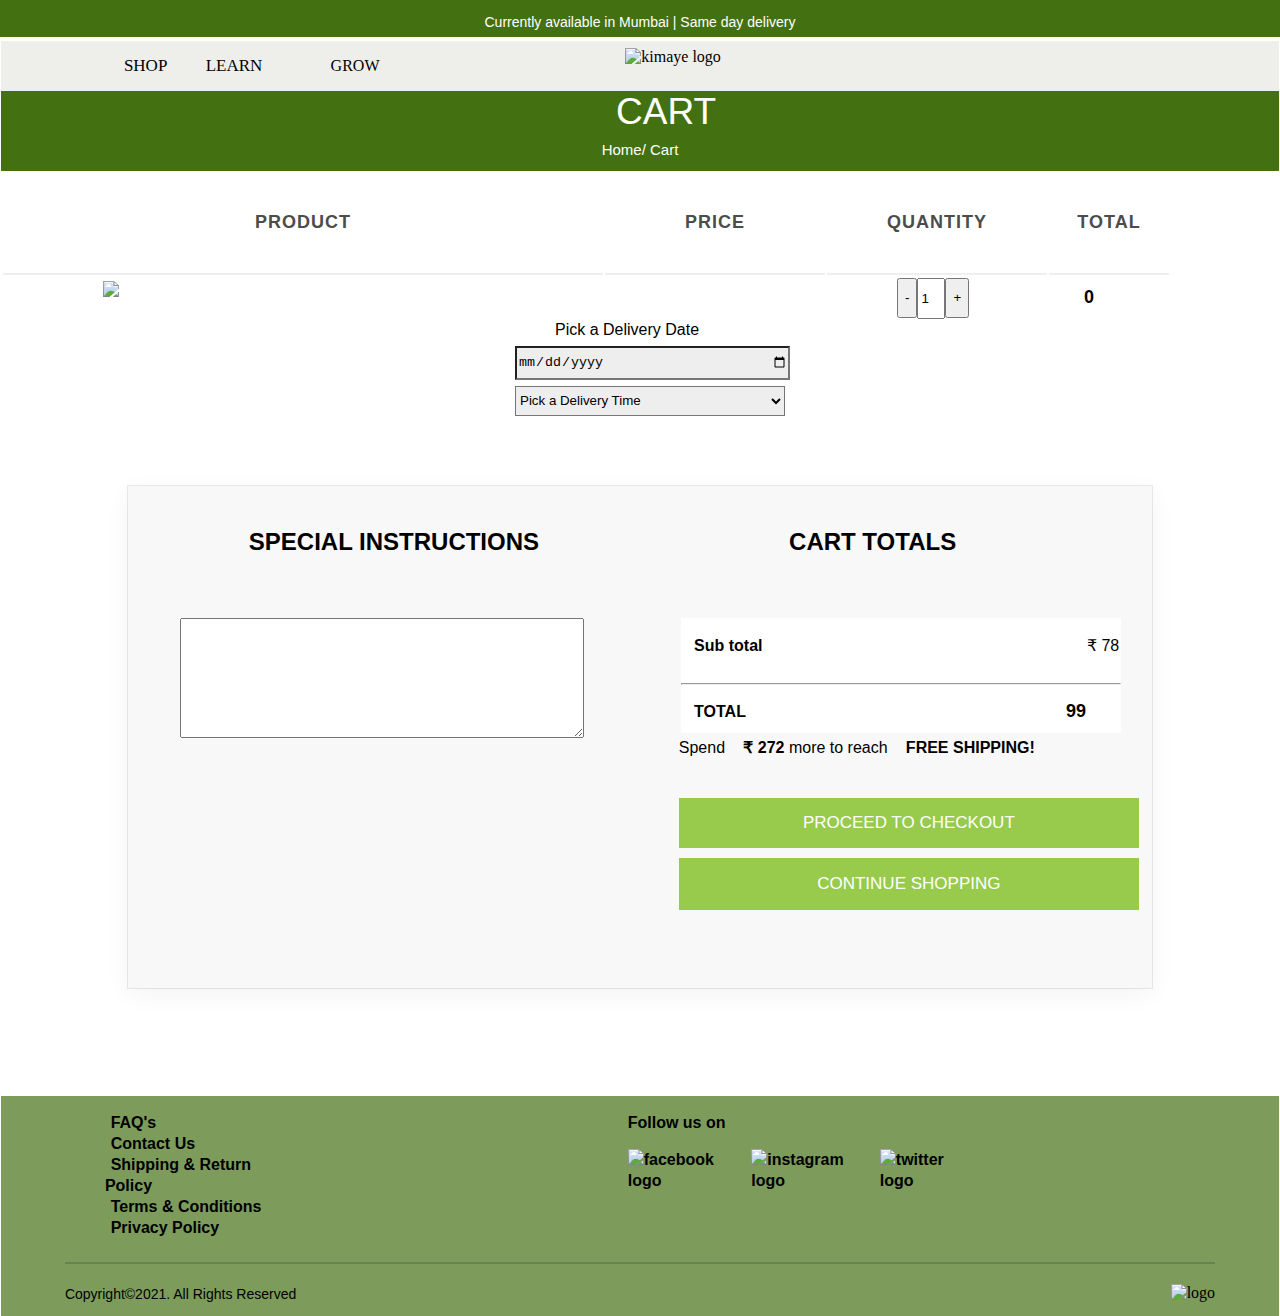
==== cart.html @ 59a65a24 "Add files via upload" ====
<!DOCTYPE html>
<html lang="en">
<head>
   <meta charset="UTF-8">
   <meta http-equiv="X-UA-Compatible" content="IE=edge">
   <meta name="viewport" content="width=device-width, initial-scale=1.0">
   <link rel="stylesheet" href="https://pro.fontawesome.com/releases/v5.10.0/css/all.css" integrity="sha384-AYmEC3Yw5cVb3ZcuHtOA93w35dYTsvhLPVnYs9eStHfGJvOvKxVfELGroGkvsg+p" crossorigin="anonymous"/>
   <link rel="preconnect" href="https://fonts.googleapis.com">
   <link rel="preconnect" href="https://fonts.gstatic.com" crossorigin>
   <link href="https://fonts.googleapis.com/css2?family=Caveat+Brush&display=swap" rel="stylesheet">
    <link rel="icon" href="icon-kimaye.png" type="image/icon type">
    <title>Kimaye</title>
    <link rel="stylesheet"  href="cart.css">
   
</head>
<body>
   <div class="top">
      <p class="toptext">Currently available in Mumbai | Same day delivery</p>
  <div>

   <!-- navigation bar -->

   <div class="navbar">
      <div>
          <div class="dropdown">SHOP<i class="fal fa-angle-down"></i>
              <div class="dropdown-content">
                  <a href="ProductPage.html">ALL FRUITS</a>
                  <a href="#">FRESH CUTS</a>
                  <a href="#">FRUITS COMBOS</a>
                  <a href="#">GIFTS BY KIMAYE</a>
                  <a href="#">COMMUNITY BUYING</a>
                  <a href="#">FRUITS X SUBSCRIPTION</a>
                  <a href="#">REFUND AND REPLACEMENT</a>
              </div>
          </div>
          <div class="dropdown">LEARN<i class="fal fa-angle-down"></i>
              <div class="dropdown-content">
                  <a href="#">OUR STORY</a>
                  <a href="#">WHY KIMAYE</a>
                  <a href="#">TRACEABILITY</a>
                  <a href="#">BEYOND FRUITS</a>
              </div>
          </div>
          <div>
              <p id="grow">GROW</p>
          </div>
      </div>
      <img src="https://cdn.shopify.com/s/files/1/0449/5225/6667/files/website-logo_400x.png?v=1596288204" alt="kimaye logo" height="35px" width="135px">
      <div id="accountinfo">
          <i class="fal fa-search searchbar"></i>
          <form id="searchform">
              <i class="fal fa-times hidebar"></i>
              <input class="typeany" type="text" placeholder="Search for products">
              <input type="submit" value="SEARCH">
          </form>
          <i class="fal fa-user gotologin"></i>
      </div>
  </div>
   <div class="container">
      <div class="top3">
         <flag id="carttext" >CART</flag>
         <p id="home"><i class="fas fa-home"></i><a href="index.html">Home</a>/ Cart</p>
      </div>
      <div class="middle">
         <table class="table">
             <tr>
                 <th class="producttable">PRODUCT</th>               
                 <th class="pricetable">PRICE</th>
                 <th class="quantitytable">QUANTITY</th>
                 <th class="totaltable">TOTAL</th>
             </tr>
             <tr>
                 <td class="productname"><img class="imageUrl" width="90px" src="https://cdn.shopify.com/s/files/1/0449/5225/6667/products/grapefruit-funfacts_219x.png?v=1639461506"><a class="productName" href="ProductDetailPage.html"></a><p class="bottomtext"></p></td>
                 <td class="priceamount4"></td>
                 <td class="quantities"><div class="boxbutton">
                     <button id="another" value="1" class="buttonleft">-</button>
                     <input type="text" value="1" id="display"  class="displaybox">
                     
                     <button id="buttonplus" class="buttonleft">+</button>
                 </div></td>
                 <td id="totalmoney" class="totalmoney">0</td>
             </tr>
             
         </table>

         <div class="pickbox"></div>
         <div class="datebox" >Pick a Delivery Date</div>
         <div class="datebox2">
            <div>
               <input class="calender" type="date">
            </div>
            <div class="listdiv2">
               <select class="calender" name="times">
                <option value="NULL">Pick a Delivery Time</option>
                <option value="7">7AM-10AM</option>
                <option value="10">10AM-12PM</option>
                <option value="12">12PM-3PM</option>
                <option value="3">3PM-6PM</option>
               
              </select>
            </div>
         </div>
         <div class="midbox2">
            <div class="instructbox">
               <flag class="instructions">SPECIAL INSTRUCTIONS</flag><flag class="carttotal">CART TOTALS</flag>
               
            </div>
            <div class="textareabox">
               <textarea class="textarea" cols="5" rows="13"></textarea>
               <div class="totalbox">
                   <br>
                  <strong >Sub total</strong>
                  <flag id="subtotal" class="money"> ₹ 78</flag>
                  <div class="hr"><hr></div>
                  <p class="totalof"><strong>TOTAL</strong><flag id="totalamount" class="totalamount">99</flag>     </p>
                  
               </div>
            </div>
            <div class="continueshop">
               <flag id="spend">Spend <strong  id="freedelivery">₹ 272</strong><flag id="moreto"> more to reach </flag><strong>FREE SHIPPING!</strong> 
               </flag>
               <div><button  onclick="checkout()" class="buttoncheckout">PROCEED TO CHECKOUT</button></div>
               <div><button class="buttoncheckout2"><a href="ProductPage.html">CONTINUE SHOPPING</a></button></div>
            </div>
          
           
           
         </div>
      </div>
     </div>

     <!-- footer -->

     <div class="footer">
      <div>
          <div>
              <div>
                  <ul>
                      <li type="none">
                          <strong>FAQ's</strong>
                      </li>
                      <li type="none">
                          <strong>Contact Us</strong>
                      </li>
                      <li type="none">
                          <strong>Shipping & Return Policy</strong>
                      </li>
                      <li type="none">
                          <strong>Terms & Conditions</strong>
                      </li>
                      <li type="none">
                          <strong>Privacy Policy</strong>
                      </li>
                  </ul>
              </div>
              <div>
                  <ul>
                      <li type="none">Follow us on</li>
                  </ul>
                  <ul id="logo">
                      <li type="none">
                          <img src="https://cdn.shopify.com/s/files/1/0449/5225/6667/files/fb-icon.png?v=1599571756" alt="facebook logo">
                      </li>
                      <li type="none">
                          <img src="https://cdn.shopify.com/s/files/1/0449/5225/6667/files/insta-icon.png?v=1599571756" alt="instagram logo">
                      </li>
                      <li type="none">
                          <img src="https://cdn.shopify.com/s/files/1/0449/5225/6667/files/twitter-icon.png?v=1599571756" alt="twitter logo">
                      </li>
                  </ul>
              </div>
          </div>
          <hr color="#69824e">
          <div>
              <p id="copyright">Copyright©2021. All Rights Reserved</p>
              <img src="https://cdn.shopify.com/s/files/1/0449/5225/6667/files/ting.png?v=1599565040" alt="logo" height="20px">
          </div>
      </div>
  </div>
     
</body>
</html>
<script src="cart.js"></script>
---- cart.css ----
body {
    background-image: url(texture/fed7656f533941ed8de02ae398fc4f22-0001.jpg);
    background-repeat: no-repeat;
    background-size: cover;
    margin: 0%;
}

.container{
    display: grid;
    grid-template-rows:80px 900px;
    grid-template-columns: repeat(12,1fr);

    grid-template-areas:
    "t3 t3 t3 t3 t3 t3 t3 t3 t3 t3 t3 t3"
    "m m m m m m m m m m m m"
    ;
}

/* Navigation bar styling. */

.navbar {
    display: flex;
    justify-content: space-around;
    align-items: center;
    position: sticky;
    top: 0;
    background-color: #eeeeea;
    z-index: 1;
  }
  
  .navbar > div:nth-child(1) {
    height: 100%;
    width: 20%;
    display: flex;
    justify-content: space-between;
    align-items: center;
  }
  
  .dropdown {
    font-family: "PT Sans", serif;
    font-size: 17px;
    height: 70px;
    height: 100%;
    margin-top: 0%;
    position: relative;
    display: inline-block;
    cursor: pointer;
  }
  
  .dropdown i {
    right: -8px;
    font-size: 18px;
    color: #bbb;
  }
  
  .dropdown-content {
    display: none;
    position: absolute;
    background-color: white;
    top: 22px;
    min-width: 200px;
    box-shadow: 0px 8px 16px 0px rgba(0, 0, 0, 0.2);
    z-index: 1;
  }
  
  .dropdown-content a {
    color: black;
    padding: 12px 16px;
    text-decoration: none;
    display: block;
    font-size: 14px;
    color: #6d6d6d;
    font-family: "PT Sans", Arial, Helvetica, sans-serif;
  }
  
  #grow,.navbar > div:nth-child(1) + img {
    cursor: pointer;
  }
  
  .dropdown-content a:hover {
    color: #98cb4c;
    padding-left: 10%;
  }
  
  .dropdown:hover .dropdown-content {
    display: block;
  }
  
  #accountinfo {
    width: 150px;
    display: flex;
    justify-content: space-evenly;
  }
  
  i {
    font-size: 20px;
    cursor: pointer;
    position: relative;
  }
  
  #searchform {
    display: none;
    position: absolute;
    top: 50px; 
    right: 230px;
    background-color: #f7f7f7;
    z-index: 1;
    padding: 20px;
    width: 275px;
    box-shadow: 0 0 2px rgb(0 0 0 / 10%);
  }
  
  input[type="text"]{
    height: 35px;
  }
  
  input[type="submit"]{
    height: 35px;
    background-color: #98cb4c;
    color: white;
    border: 1px solid transparent;
    cursor: pointer;
  }
  
  .hidebar {
    display: flex;
    justify-content: flex-end;
    line-height: 0%;
    margin-bottom: 5%;
  }

.top3{
    grid-area: t3;
    background-color:#437111 ;
}
.top{
    height: 35px;
    background-color:#437111 ;
    margin-top: 0%;
    border: 1px solid transparent;
}
.middle{
    grid-area: m;
}

.container>div{
    border:1px ;
    border-left: 0px;
    border-right: 0px;
}
.container>div:nth-child(1){
    border-left: 1px;
}
.container>div:nth-child(11){
    border-right: 1px;
}

.toptext{
    color:white;
    text-align: center;
    font: inherit;
    padding-bottom: 10px;
    font-weight: 100;
    font-size: 14px;
    margin-top: 1%;
    height: 3px;
    font-family: PT Sans, Arial, Helvetica, sans-serif;
}
.kamayiimage{
    padding-left: 560px;
    padding-bottom: 20px;
    width: 110px;
    height: 5px;
    height: auto;
}
#carttitle{
    color: white;
    text-align: center;
    font-size:37px;
    padding-top: 2px;
    font-family: PT Sans, Arial, Helvetica, sans-serif;
   
    
}
.homebox{
    border:1px ;
    height:33px;
    width:135px;
    margin: auto;
}
#home{
   padding-left: -50px;
    color: white ;
    text-align: center;
    font-size: 15px;
    line-height: 0%;
    font-family: "PT Sans", Arial, Helvetica, sans-serif;
}

#home a {
    text-decoration: none;
    color: white;
}
#home i {
    line-height: 0%;
}
#home:hover{
    text-decoration: underline;
    cursor: pointer;
}
.heading{
    border:1px solid black;
    height:80px;
    width: 100%;
    margin-top: 50px;
}
.product{
    font-size: larger;
    font-weight:549;
    font-family:Arial, Helvetica, sans-serif;
    padding-left: 200px;
}
#carttext{
    font-size: 37px;
    color: white;
    font-family:Arial, Helvetica, sans-serif;
    padding-left: 615px;
}
.price{
    font-size: larger;
    font: weight 549px;;
    font-family:Arial, Helvetica, sans-serif;
    padding-left: 400px;
    padding-bottom: 100px;
}
.quantity{
    font-size: larger;
    font-weight:549;
    font-family:Arial, Helvetica, sans-serif;
    padding-left: 100px;
    padding-bottom: 100px;
}
.midbox2{
    border: 1px solid transparent;
    width:80%;
    height:500px;
    margin-top: 0px;
    margin-left: auto;
    margin-right: auto;
    background-color: #f8f8f8;
    box-shadow: rgba(0, 0, 0, 0.05) 0px 6px 24px 0px, rgba(0, 0, 0, 0.08) 0px 0px 0px 1px;
}
.instructbox{
    border:1px;
    height:90px;
    width:100%;
    margin-top: 4%;
}
.instructions{
    font-size: 24px;
    font-weight: 600;
    font-family:"PT Sans", "MS Sans Serif", Geneva, sans-serif;
    padding-left: 120px;
    padding-bottom: 20px;
}
.carttotal{
    font-size: 24px;
    font-family:"PT Sans", "MS Sans Serif", Geneva, sans-serif;
    padding-left:250px;
    padding-bottom: 20px;
    font-weight: 600;
}
.totalbox{
    border: 1px ;
    width: 440px;
    height: 115px;
    margin-left: 97px;
    background-color: white;
    font-family: "PT Sans", "MS Sans Serif", Geneva, sans-serif;

}

strong {
    margin-left: 3%;
    margin-top: 0%;
}
.subtotal{
    font-weight: 549;
}
.money{
    padding-left: 320px;
    font-size: 16px;
    font-family: Arial, Helvetica, sans-serif;
}
    
.hr{
    padding-top: 20px;
}
.totalof{
    font-weight: 550;
}
.textarea{
    padding-left: 0px;
    width: 400px;
    margin-left: 5%;
}
.textareabox{
    border:1px ;
    width: 100%;
    height: 120px;
    display: flex;
}
.continueshop{
    border:1px ;
    height: 185px;
    width: 45%;
    margin-left: 550px;
    background-color: #f8f8f8;
    display: grid;
    grid-template-columns: 100%;
    grid-template-rows: 50px 50px;
    grid-gap: 10px;
    font-family: "PT Sans", Arial, Helvetica, sans-serif;
}
.continueshop>div{
    border:1px;
}
.buttoncheckout{
    background-color: 
    #98cb4c; 
    height: 100%;
    width: 100%;
    color: white;
    font-size:17px;
    border: transparent;
    cursor: pointer;
}
.buttoncheckout2{
    background-color: 
    #98cb4c; 
    height: 80%;
    width: 100%;
    color: white;
    font-size:17px;
    cursor: pointer;
    border: transparent;
}

.buttoncheckout2 a {
    text-decoration: none;
    color: white;
}

.buttoncheckout:hover{
    background-color:    #abcf74;
  
    
}
.productdetails{
    height: 100px;
    width: 100%;
    border: 1px ;
}
.datebox{
    border: 1px ;
    height: 25px;
    width: 300px;
    margin-left: auto;
    margin-right: auto;
    padding-left: 130px;
   font-family: "PT Sans", Arial, Helvetica, sans-serif;
}

.dropdown2{
    font-family:"PT Sans", serif;
    font-size: 17px;
    height: 100%;
   
    position: relative;
    display: inline-block;
    cursor: pointer;
    padding-left: 30px;
   
}

#grow{
    cursor: pointer;
    padding-top: -10px;
    padding-left: 30px;
}
#grow:hover{
    color:#98cb4c;
}
.logokimaye{
    padding-left: 245px;
    padding-top: 10px;
}
.iconskimaye{
    padding-left: 450px;
   
}
.iconuser{
    padding-left: 15px;
    padding-top: 15px;
    cursor: pointer;
}
.iconsearch{
    cursor: pointer;
}
#productprice{
    padding-left: 645px;
    font-size: 18x;
    font-weight: 300;
}

.datebox2{
    border:1px;
    height: 140px;
    width: 350px;
    margin-left: auto;
    margin-right: auto;
    display: grid;
    grid-template-columns: 100%;
    grid-template-rows:30px 30px;
    grid-gap: 10px;
}
.datebox2>div{
    border:1px ;
}
.picktxt{
    padding-top:100px
}
.calender{
    width: 270px;
    height: 30px;
    background-color: 
    #eeeeee;
    margin-left: 50px;
}
.dropbtn {
    background-color: white;
    color: black;
    padding: 16px;
    font-size: 16px;
    border: none;
    cursor: pointer;
    width:100%;
    height:100%;
    margin-right:100px;
    
    border:1px solid black;
  }

  
  .show {display: block;}
  .table tr th{
    padding: 15px 10px;
    font-family: Arial, Helvetica, sans-serif;
    text-align: center;
    letter-spacing: 1px;
    font-size: 18px;
    font-weight: 700;
    text-transform: uppercase;
    line-height: 1.4;
    color: #4c4c4c;
    vertical-align: middle;
    border: none;
    border-bottom: 2px solid #efefef;
  }
.producttable{
    width:580px;
 
}
.pricetable{
    width: 200px;
   
}
.quantitytable{
    width: 200px;
}
.totaltable{
    width: 100px;
}
th{
    height: 70px;
}
.productname{
    padding-left: 100px;
}
.priceamount{
    padding-left: 85px;
}
.quantities{
    padding-left: 70px;
}
.totalmoney{
    padding-left: 35px;
    font-size: 18px;
    font-family: Arial, Helvetica, sans-serif;
    font-weight: 700;
}
.boxbutton{
    border:1px ;
    width:70px;
    height:40px;
    background-color: white;
    display: flex;
}
.displaybox{
     width:20px;
}
.totalamount{
    padding-left: 320px;
    font-size: 18px;
    font-family: Arial, Helvetica, sans-serif;
  
}

.productName{
    color: #424242;
    padding-left: 20px;
   
    padding-bottom: 80px;
    
}
.bottomtext{
    padding-left: 98px;
    color: #b2b2b2;
    font-size: 14px;
    
}

/* styling for footer*/

.footer {
    grid-area: k;
    background-color: #7d9c5b;
  }
  
  .footer > div {
    height: 80%;
    margin: 2% 5%;
  }
  
  .footer > div > div:nth-child(1) {
    height: 65%;
    width: 80%;
    display: flex;
    justify-content: space-between;
  }
  
  ul {
    font-size: 16px;
    font-weight: 700;
    font-family: "PT Sans", sans-serif;
    line-height: 21px;
  }
  
  ul > li {
    cursor: pointer;
  }
  
  li:hover {
    color: #cd171f;
  }
  
  #logo {
    display: flex;
  }
  
  #logo > li {
    padding-right: 6%;
  }
  
  .footer > div > div:nth-child(3) {
    height: 25%;
    display: flex;
    align-items: center;
    justify-content: space-between;
  }
  
  #copyright {
    font-family: "PT Sans", Arial, Helvetica, sans-serif;
    font-size: 14px;
  }
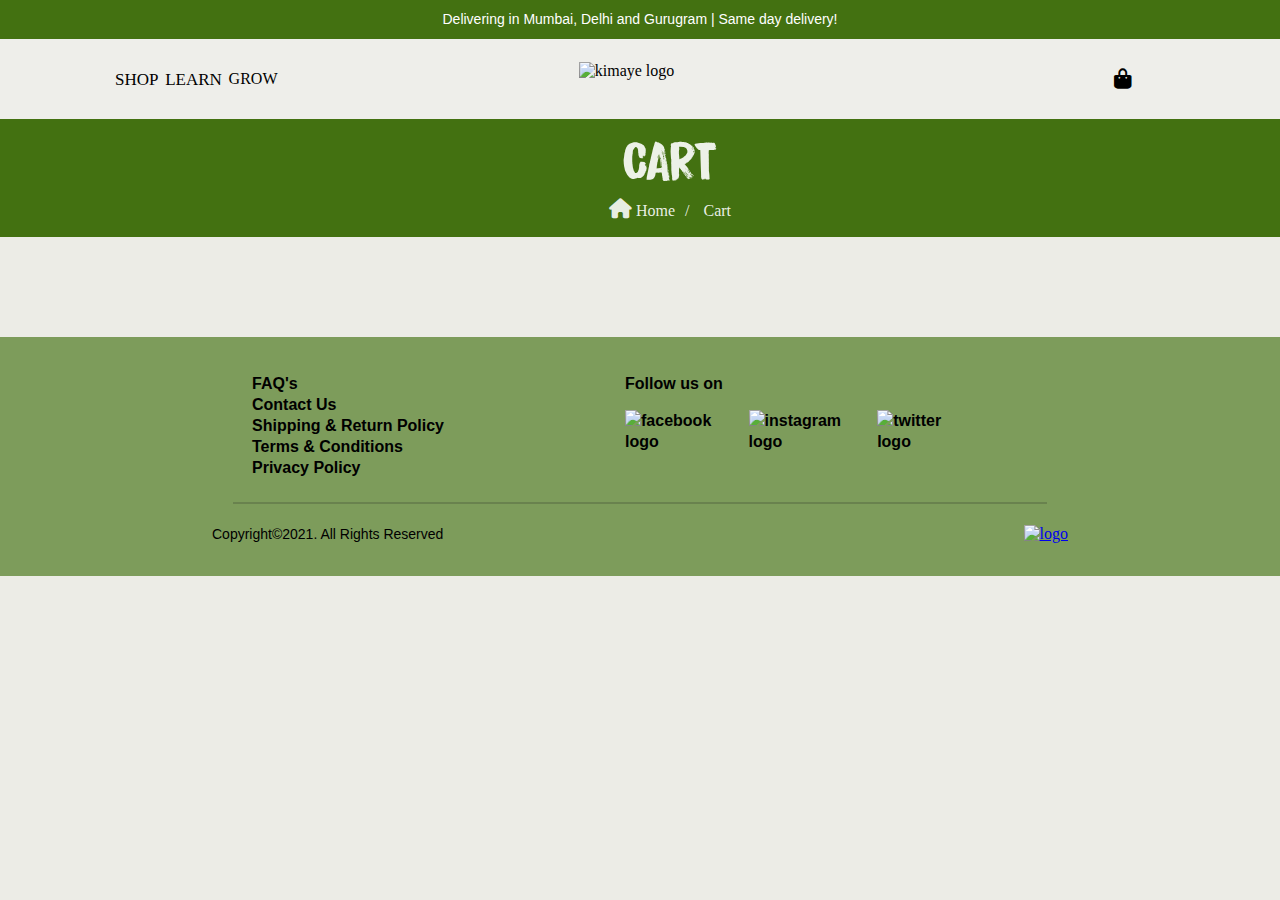
==== commit ec9ec1e0: "Add files via upload" ====
--- a/cart.html
+++ b/cart.html
@@ -1,183 +1,147 @@
 <!DOCTYPE html>
 <html lang="en">
+
 <head>
-   <meta charset="UTF-8">
-   <meta http-equiv="X-UA-Compatible" content="IE=edge">
-   <meta name="viewport" content="width=device-width, initial-scale=1.0">
-   <link rel="stylesheet" href="https://pro.fontawesome.com/releases/v5.10.0/css/all.css" integrity="sha384-AYmEC3Yw5cVb3ZcuHtOA93w35dYTsvhLPVnYs9eStHfGJvOvKxVfELGroGkvsg+p" crossorigin="anonymous"/>
-   <link rel="preconnect" href="https://fonts.googleapis.com">
-   <link rel="preconnect" href="https://fonts.gstatic.com" crossorigin>
-   <link href="https://fonts.googleapis.com/css2?family=Caveat+Brush&display=swap" rel="stylesheet">
-    <link rel="icon" href="icon-kimaye.png" type="image/icon type">
-    <title>Kimaye</title>
-    <link rel="stylesheet"  href="cart.css">
-   
+    <meta charset="UTF-8">
+    <meta http-equiv="X-UA-Compatible" content="IE=edge">
+    <meta name="viewport" content="width=device-width, initial-scale=1.0">
+    <script src="https://kit.fontawesome.com/a2fdf4aa7e.js" crossorigin="anonymous"></script>
+    <link rel="stylesheet" href="https://pro.fontawesome.com/releases/v5.10.0/css/all.css"
+        integrity="sha384-AYmEC3Yw5cVb3ZcuHtOA93w35dYTsvhLPVnYs9eStHfGJvOvKxVfELGroGkvsg+p" crossorigin="anonymous" />
+    <link rel="preconnect" href="https://fonts.googleapis.com">
+    <link rel="stylesheet" href="https://cdnjs.cloudflare.com/ajax/libs/font-awesome/6.1.2/css/all.min.css">
+    <link rel="preconnect" href="https://fonts.gstatic.com" crossorigin>
+    <link href="https://fonts.googleapis.com/css2?family=Caveat+Brush&display=swap" rel="stylesheet">
+    <title>Kimaye Cart</title>
+    <link rel="stylesheet" href="cart.css">
 </head>
+
 <body>
-   <div class="top">
-      <p class="toptext">Currently available in Mumbai | Same day delivery</p>
-  <div>
 
-   <!-- navigation bar -->
+    <!-- Main Container -->
+    <div class="container">
 
-   <div class="navbar">
-      <div>
-          <div class="dropdown">SHOP<i class="fal fa-angle-down"></i>
-              <div class="dropdown-content">
-                  <a href="ProductPage.html">ALL FRUITS</a>
-                  <a href="#">FRESH CUTS</a>
-                  <a href="#">FRUITS COMBOS</a>
-                  <a href="#">GIFTS BY KIMAYE</a>
-                  <a href="#">COMMUNITY BUYING</a>
-                  <a href="#">FRUITS X SUBSCRIPTION</a>
-                  <a href="#">REFUND AND REPLACEMENT</a>
-              </div>
-          </div>
-          <div class="dropdown">LEARN<i class="fal fa-angle-down"></i>
-              <div class="dropdown-content">
-                  <a href="#">OUR STORY</a>
-                  <a href="#">WHY KIMAYE</a>
-                  <a href="#">TRACEABILITY</a>
-                  <a href="#">BEYOND FRUITS</a>
-              </div>
-          </div>
-          <div>
-              <p id="grow">GROW</p>
-          </div>
-      </div>
-      <img src="https://cdn.shopify.com/s/files/1/0449/5225/6667/files/website-logo_400x.png?v=1596288204" alt="kimaye logo" height="35px" width="135px">
-      <div id="accountinfo">
-          <i class="fal fa-search searchbar"></i>
-          <form id="searchform">
-              <i class="fal fa-times hidebar"></i>
-              <input class="typeany" type="text" placeholder="Search for products">
-              <input type="submit" value="SEARCH">
-          </form>
-          <i class="fal fa-user gotologin"></i>
-      </div>
-  </div>
-   <div class="container">
-      <div class="top3">
-         <flag id="carttext" >CART</flag>
-         <p id="home"><i class="fas fa-home"></i><a href="index.html">Home</a>/ Cart</p>
-      </div>
-      <div class="middle">
-         <table class="table">
-             <tr>
-                 <th class="producttable">PRODUCT</th>               
-                 <th class="pricetable">PRICE</th>
-                 <th class="quantitytable">QUANTITY</th>
-                 <th class="totaltable">TOTAL</th>
-             </tr>
-             <tr>
-                 <td class="productname"><img class="imageUrl" width="90px" src="https://cdn.shopify.com/s/files/1/0449/5225/6667/products/grapefruit-funfacts_219x.png?v=1639461506"><a class="productName" href="ProductDetailPage.html"></a><p class="bottomtext"></p></td>
-                 <td class="priceamount4"></td>
-                 <td class="quantities"><div class="boxbutton">
-                     <button id="another" value="1" class="buttonleft">-</button>
-                     <input type="text" value="1" id="display"  class="displaybox">
-                     
-                     <button id="buttonplus" class="buttonleft">+</button>
-                 </div></td>
-                 <td id="totalmoney" class="totalmoney">0</td>
-             </tr>
-             
-         </table>
+        <!-- First Navbar -->
+        <div id="first-nav">
+            <p>Delivering in Mumbai, Delhi and Gurugram | Same day delivery!</p>
+        </div>
 
-         <div class="pickbox"></div>
-         <div class="datebox" >Pick a Delivery Date</div>
-         <div class="datebox2">
+
+        <!-- navigation bar -->
+
+        <div class="navbar">
+            <div style="display: flex;">
+                <div class="dropdown">SHOP<i class="fal fa-angle-down"></i>
+                    <div class="dropdown-content">
+                        <a href="ProductPage.html">ALL FRUITS</a>
+                        <a href="#">FRESH CUTS</a>
+                        <a href="#">FRUITS COMBOS</a>
+                        <a href="#">GIFTS BY KIMAYE</a>
+                        <a href="#">COMMUNITY BUYING</a>
+                        <a href="#">FRUITS X SUBSCRIPTION</a>
+                        <a href="#">REFUND AND REPLACEMENT</a>
+                    </div>
+                </div>
+                <div class="dropdown">LEARN<i class="fal fa-angle-down"></i>
+                    <div class="dropdown-content">
+                        <a href="#">OUR STORY</a>
+                        <a href="#">WHY KIMAYE</a>
+                        <a href="#">TRACEABILITY</a>
+                        <a href="#">BEYOND FRUITS</a>
+                    </div>
+                </div>
+                <div>
+                    <p id="grow">GROW</p>
+                </div>
+            </div>
+            <img src="https://cdn.shopify.com/s/files/1/0449/5225/6667/files/website-logo_400x.png?v=1596288204"
+                alt="kimaye logo" height="35px" width="135px">
+            <div id="accountinfo">
+                <i class="fal fa-search searchbar"></i>
+                <form id="searchform">
+                    <i class="fal fa-times hidebar"></i>
+                    <input class="typeany" type="text" placeholder="Search for products">
+                    <input type="submit" value="SEARCH">
+                </form>
+                <i class="fal fa-user gotologin"></i>
+                <i class="fa-solid fa-bag-shopping gotocart"></i>
+
+            </div>
+        </div>
+        <div id="third-nav">
+            <h1 id="entry-title">CART</h1>
+            <div class="breadcrumbs">
+                <i class="fas fa-home"></i>
+                <a href="grow.html">Home</a>
+                <span> Cart</span>
+            </div>
+        </div>
+
+
+
+
+        <!-- Mid CART Section -->
+
+
+        <!-- footer -->
+
+        <div class="footer">
             <div>
-               <input class="calender" type="date">
+                <div>
+                    <div>
+                        <ul>
+                            <li type="none">
+                                <strong>FAQ's</strong>
+                            </li>
+                            <li type="none">
+                                <strong>Contact Us</strong>
+                            </li>
+                            <li type="none">
+                                <strong>Shipping & Return Policy</strong>
+                            </li>
+                            <li type="none">
+                                <strong>Terms & Conditions</strong>
+                            </li>
+                            <li type="none">
+                                <strong>Privacy Policy</strong>
+                            </li>
+                        </ul>
+                    </div>
+                    <div>
+                        <ul>
+                            <li type="none">Follow us on</li>
+                        </ul>
+                        <ul id="logo">
+                            <li type="none">
+                                <img src="https://cdn.shopify.com/s/files/1/0449/5225/6667/files/fb-icon.png?v=1599571756"
+                                    alt="facebook logo">
+                            </li>
+                            <li type="none">
+                                <img src="https://cdn.shopify.com/s/files/1/0449/5225/6667/files/insta-icon.png?v=1599571756"
+                                    alt="instagram logo">
+                            </li>
+                            <li type="none">
+                                <img src="https://cdn.shopify.com/s/files/1/0449/5225/6667/files/twitter-icon.png?v=1599571756"
+                                    alt="twitter logo">
+                            </li>
+                        </ul>
+                    </div>
+                </div>
+                <hr color="#69824e">
+                <div id="logo-2">
+
+                    <p id="copyright">Copyright©2021. All Rights Reserved</p>
+                    <a href="https://www.ting.in/">
+                        <img src="https://cdn.shopify.com/s/files/1/0449/5225/6667/files/ting.png?v=1599565040"
+                            alt="logo" height="40%">
+                    </a>
+                </div>
             </div>
-            <div class="listdiv2">
-               <select class="calender" name="times">
-                <option value="NULL">Pick a Delivery Time</option>
-                <option value="7">7AM-10AM</option>
-                <option value="10">10AM-12PM</option>
-                <option value="12">12PM-3PM</option>
-                <option value="3">3PM-6PM</option>
-               
-              </select>
-            </div>
-         </div>
-         <div class="midbox2">
-            <div class="instructbox">
-               <flag class="instructions">SPECIAL INSTRUCTIONS</flag><flag class="carttotal">CART TOTALS</flag>
-               
-            </div>
-            <div class="textareabox">
-               <textarea class="textarea" cols="5" rows="13"></textarea>
-               <div class="totalbox">
-                   <br>
-                  <strong >Sub total</strong>
-                  <flag id="subtotal" class="money"> ₹ 78</flag>
-                  <div class="hr"><hr></div>
-                  <p class="totalof"><strong>TOTAL</strong><flag id="totalamount" class="totalamount">99</flag>     </p>
-                  
-               </div>
-            </div>
-            <div class="continueshop">
-               <flag id="spend">Spend <strong  id="freedelivery">₹ 272</strong><flag id="moreto"> more to reach </flag><strong>FREE SHIPPING!</strong> 
-               </flag>
-               <div><button  onclick="checkout()" class="buttoncheckout">PROCEED TO CHECKOUT</button></div>
-               <div><button class="buttoncheckout2"><a href="ProductPage.html">CONTINUE SHOPPING</a></button></div>
-            </div>
-          
-           
-           
-         </div>
-      </div>
-     </div>
+        </div>
+    </div>
 
-     <!-- footer -->
+</body>
 
-     <div class="footer">
-      <div>
-          <div>
-              <div>
-                  <ul>
-                      <li type="none">
-                          <strong>FAQ's</strong>
-                      </li>
-                      <li type="none">
-                          <strong>Contact Us</strong>
-                      </li>
-                      <li type="none">
-                          <strong>Shipping & Return Policy</strong>
-                      </li>
-                      <li type="none">
-                          <strong>Terms & Conditions</strong>
-                      </li>
-                      <li type="none">
-                          <strong>Privacy Policy</strong>
-                      </li>
-                  </ul>
-              </div>
-              <div>
-                  <ul>
-                      <li type="none">Follow us on</li>
-                  </ul>
-                  <ul id="logo">
-                      <li type="none">
-                          <img src="https://cdn.shopify.com/s/files/1/0449/5225/6667/files/fb-icon.png?v=1599571756" alt="facebook logo">
-                      </li>
-                      <li type="none">
-                          <img src="https://cdn.shopify.com/s/files/1/0449/5225/6667/files/insta-icon.png?v=1599571756" alt="instagram logo">
-                      </li>
-                      <li type="none">
-                          <img src="https://cdn.shopify.com/s/files/1/0449/5225/6667/files/twitter-icon.png?v=1599571756" alt="twitter logo">
-                      </li>
-                  </ul>
-              </div>
-          </div>
-          <hr color="#69824e">
-          <div>
-              <p id="copyright">Copyright©2021. All Rights Reserved</p>
-              <img src="https://cdn.shopify.com/s/files/1/0449/5225/6667/files/ting.png?v=1599565040" alt="logo" height="20px">
-          </div>
-      </div>
-  </div>
-     
-</body>
 </html>
-<script src="cart.js"></script>
+
+<script src="cart.js"></script>--- a/cart.css
+++ b/cart.css
@@ -1,26 +1,117 @@
-body {
-    background-image: url(texture/fed7656f533941ed8de02ae398fc4f22-0001.jpg);
+
+.container>div:nth-child(1) {
+    font-size: 12px;
+    
+  }
+  
+  
+  
+  
+  
+  
+  
+  
+  @font-face {
+    font-family: "Bitterbrush";
+    src: url(font/Bitterbrush-DEMO.otf);
+    font-style: normal;
+  }
+  
+  ::-webkit-scrollbar {
+    width: 8px;
+  }
+  ::-webkit-scrollbar-thumb {
+    background: #cd171f;
+    border-radius: 10px;
+  }
+  ::-webkit-scrollbar-thumb:hover {
+    background: #437111;
+    border-radius: 11px;
+  }
+  
+  
+  ::-webkit-scrollbar-track {
+    box-shadow: inset 0 0 5px #98cb4c;
+    border-radius: 10px;
+  }
+  
+  ::selection {
+    color: #cd171f;
+    background: #98cb4c;
+  }
+  
+  * {
+    box-sizing: border-box;
+  }
+  
+  body {
+    margin: 0%;
+    padding: 0%;
+  }
+  
+  h1 {
+    font-family: "Bitterbrush";
+    font-weight: 200;
+  }
+  
+  button:hover{
+    cursor: pointer;
+  }
+  
+  /* main cointainer styling. */
+  
+  .container {
+    content: "";
+    display: block;
+    position: absolute;
+    left: 0;
+    width: 100%;
+    background-image: url(https://cdn.shopify.com/s/files/1/0449/5225/6667/files/jazz-bg-texture-min_1.jpg?v=1616673456);
     background-repeat: no-repeat;
-    background-size: cover;
-    margin: 0%;
-}
-
-.container{
-    display: grid;
-    grid-template-rows:80px 900px;
-    grid-template-columns: repeat(12,1fr);
-
-    grid-template-areas:
-    "t3 t3 t3 t3 t3 t3 t3 t3 t3 t3 t3 t3"
-    "m m m m m m m m m m m m"
-    ;
-}
-
-/* Navigation bar styling. */
-
-.navbar {
-    display: flex;
-    justify-content: space-around;
+    background-position: center top;
+    background-color: transparent;
+    background-size: 100% auto;
+    background-repeat: repeat-y;
+    background: #ecece6;
+    top: 0;
+    height: 100%;
+    /* opacity: .25; */
+  }
+  
+  /* first div available in mumbai text styling */
+  
+  .container > div:nth-child(1) {
+    line-height: 60%;
+    color: white;
+    font-family: "PT Sans", Arial, Helvetica, sans-serif;
+    font-size: 14px;
+    text-align: center;
+    grid-area: a;
+    background-color: #437111;
+  }
+  
+  
+  
+  
+  #first-nav {
+    line-height: 10%;
+    color: white;
+    font-family: "PT Sans", Arial, Helvetica, sans-serif;
+    font-size: 14px;
+    text-align: center;
+    grid-area: a;
+    padding: 5px;
+    background-color: #437111;
+  }
+  
+  
+  /* Navigation bar styling */
+  
+  .navbar {
+    grid-area: b;
+    display: flex;
+    padding: 15px;
+    justify-content: space-between;
     align-items: center;
     position: sticky;
     top: 0;
@@ -28,10 +119,11 @@
     z-index: 1;
   }
   
+  
   .navbar > div:nth-child(1) {
-    height: 100%;
-    width: 20%;
-    display: flex;
+    height: auto;
+    width: 13%;
+    margin-left: 100px;
     justify-content: space-between;
     align-items: center;
   }
@@ -39,29 +131,32 @@
   .dropdown {
     font-family: "PT Sans", serif;
     font-size: 17px;
-    height: 70px;
     height: 100%;
-    margin-top: 0%;
     position: relative;
     display: inline-block;
     cursor: pointer;
   }
+  .dropdown:hover{
+      transition: height 0.15s, line-height 0.15s, color 0.3s;
+  }
   
   .dropdown i {
-    right: -8px;
-    font-size: 18px;
-    color: #bbb;
-  }
-  
-  .dropdown-content {
+     right: -4px;
+      top: 0px;
+      font-size: 18px;
+      color: #bbb;
+  }
+  
+  .dropdown-content{
     display: none;
     position: absolute;
     background-color: white;
-    top: 22px;
+    top: 45px;
     min-width: 200px;
     box-shadow: 0px 8px 16px 0px rgba(0, 0, 0, 0.2);
     z-index: 1;
   }
+  
   
   .dropdown-content a {
     color: black;
@@ -75,20 +170,24 @@
   
   #grow,.navbar > div:nth-child(1) + img {
     cursor: pointer;
+    
   }
   
   .dropdown-content a:hover {
     color: #98cb4c;
-    padding-left: 10%;
+    transition: .2s ease-out;
+    margin-left: 5px;
   }
   
   .dropdown:hover .dropdown-content {
     display: block;
+    margin-top: -40%;
   }
   
   #accountinfo {
     width: 150px;
     display: flex;
+    margin-right: 100px;
     justify-content: space-evenly;
   }
   
@@ -97,16 +196,17 @@
     cursor: pointer;
     position: relative;
   }
+  
   
   #searchform {
     display: none;
     position: absolute;
-    top: 50px; 
+    top: 70px; 
     right: 230px;
     background-color: #f7f7f7;
     z-index: 1;
     padding: 20px;
-    width: 275px;
+    width: 295px;
     box-shadow: 0 0 2px rgb(0 0 0 / 10%);
   }
   
@@ -128,423 +228,192 @@
     line-height: 0%;
     margin-bottom: 5%;
   }
+  
+  /* Styling for banner */
+  
+  
+  .banner {
+    grid-area: c;
+    position: relative;
+  }
+  
+  #box {
+    background-image: url(https://cdn.shopify.com/s/files/1/0449/5225/6667/files/grow_by_kimaye.jpg?v=1609401696);
+    background-size: cover;
+    background-repeat: no-repeat;
+    background-position: center right;
+    height: 55vh;
+    position: relative;
+  }
+  /* Third Nav styling */
 
-.top3{
-    grid-area: t3;
-    background-color:#437111 ;
-}
-.top{
-    height: 35px;
-    background-color:#437111 ;
-    margin-top: 0%;
-    border: 1px solid transparent;
-}
-.middle{
-    grid-area: m;
-}
+  #third-nav {
+    background-color: #437111;
+    text-align: center;
+    color: rgba(255, 255, 255, 0.9);
+    padding: 10px;
+  }
+  
+  #entry-title {
+    float: none;
+    margin-top: 0;
+    margin-left: 60px;
+    margin-bottom: 0;
+    line-height: 1.2;
+    font-size: 55px;
+  }
+  
+  .breadcrumbs{
+    margin-left: 60px;
+  }
+  .breadcrumbs>a:before {
 
-.container>div{
-    border:1px ;
-    border-left: 0px;
-    border-right: 0px;
-}
-.container>div:nth-child(1){
-    border-left: 1px;
-}
-.container>div:nth-child(11){
-    border-right: 1px;
-}
+    /* content: "\f015"; */
+    display: inline-block;
+    /* margin-right: 15px; */
+    font-family: FontAwesome;
+  }
+  
+  .breadcrumbs>a:after {
+    content: "/";
+    display: inline-block;
+    padding: 0 10px;
+  }
+  
+  .breadcrumbs {
+    margin-top: 0;
+    display: block;
+    line-height: 2;
+    float: none;
+  
+  }
+  
+  .breadcrumbs a {
+    text-decoration: none;
+    color: rgba(255, 255, 255, 0.9);
+  
+  }
+  
+  .breadcrumbs a:hover {
+    text-decoration: underline;
+    transition: 1s ease-in-out;
+    transform: scale(1.1);
+  }
+  
+  #third-nav ul {
+    list-style: none;
+    font-size: small;
+    font-weight: 600;
+    color: #fff;
+    display: flex;
+    justify-content: center;
+  }
+  
+  #third-nav li {
+    margin-left: 30px;
+  }
+  
+  li:hover {
+    text-decoration: underline;
+    color:#cd171f;
+    /* transition: 1s ease-in-out; */
+    /* transform: scale(1.1); */
+  }
+  
 
-.toptext{
-    color:white;
-    text-align: center;
-    font: inherit;
-    padding-bottom: 10px;
-    font-weight: 100;
-    font-size: 14px;
-    margin-top: 1%;
-    height: 3px;
-    font-family: PT Sans, Arial, Helvetica, sans-serif;
-}
-.kamayiimage{
-    padding-left: 560px;
-    padding-bottom: 20px;
-    width: 110px;
-    height: 5px;
-    height: auto;
-}
-#carttitle{
-    color: white;
-    text-align: center;
-    font-size:37px;
-    padding-top: 2px;
-    font-family: PT Sans, Arial, Helvetica, sans-serif;
-   
-    
-}
-.homebox{
-    border:1px ;
-    height:33px;
-    width:135px;
+  /* CSS for mid-div section  */
+  
+  
+  #mid-div-section {
+    display: flex;
+    gap: 20px;
+    justify-content: center;
+    width: 90%;
+    margin-top: 50px;
+  }
+  
+  
+  #grid div {
+    /* border: 1px solid red; */
+    display: grid;
+    grid-template-columns: repeat(1,1fr);
+    justify-content: center;
+    align-items: center;
     margin: auto;
-}
-#home{
-   padding-left: -50px;
-    color: white ;
-    text-align: center;
-    font-size: 15px;
-    line-height: 0%;
-    font-family: "PT Sans", Arial, Helvetica, sans-serif;
-}
-
-#home a {
-    text-decoration: none;
-    color: white;
-}
-#home i {
-    line-height: 0%;
-}
-#home:hover{
-    text-decoration: underline;
-    cursor: pointer;
-}
-.heading{
-    border:1px solid black;
-    height:80px;
-    width: 100%;
-    margin-top: 50px;
-}
-.product{
-    font-size: larger;
-    font-weight:549;
-    font-family:Arial, Helvetica, sans-serif;
-    padding-left: 200px;
-}
-#carttext{
-    font-size: 37px;
-    color: white;
-    font-family:Arial, Helvetica, sans-serif;
-    padding-left: 615px;
-}
-.price{
-    font-size: larger;
-    font: weight 549px;;
-    font-family:Arial, Helvetica, sans-serif;
-    padding-left: 400px;
-    padding-bottom: 100px;
-}
-.quantity{
-    font-size: larger;
-    font-weight:549;
-    font-family:Arial, Helvetica, sans-serif;
-    padding-left: 100px;
-    padding-bottom: 100px;
-}
-.midbox2{
-    border: 1px solid transparent;
-    width:80%;
-    height:500px;
-    margin-top: 0px;
-    margin-left: auto;
-    margin-right: auto;
-    background-color: #f8f8f8;
-    box-shadow: rgba(0, 0, 0, 0.05) 0px 6px 24px 0px, rgba(0, 0, 0, 0.08) 0px 0px 0px 1px;
-}
-.instructbox{
-    border:1px;
-    height:90px;
-    width:100%;
-    margin-top: 4%;
-}
-.instructions{
-    font-size: 24px;
-    font-weight: 600;
-    font-family:"PT Sans", "MS Sans Serif", Geneva, sans-serif;
-    padding-left: 120px;
-    padding-bottom: 20px;
-}
-.carttotal{
-    font-size: 24px;
-    font-family:"PT Sans", "MS Sans Serif", Geneva, sans-serif;
-    padding-left:250px;
-    padding-bottom: 20px;
-    font-weight: 600;
-}
-.totalbox{
-    border: 1px ;
-    width: 440px;
-    height: 115px;
-    margin-left: 97px;
-    background-color: white;
-    font-family: "PT Sans", "MS Sans Serif", Geneva, sans-serif;
-
-}
-
-strong {
-    margin-left: 3%;
-    margin-top: 0%;
-}
-.subtotal{
-    font-weight: 549;
-}
-.money{
-    padding-left: 320px;
-    font-size: 16px;
-    font-family: Arial, Helvetica, sans-serif;
-}
-    
-.hr{
-    padding-top: 20px;
-}
-.totalof{
-    font-weight: 550;
-}
-.textarea{
-    padding-left: 0px;
-    width: 400px;
-    margin-left: 5%;
-}
-.textareabox{
-    border:1px ;
-    width: 100%;
-    height: 120px;
-    display: flex;
-}
-.continueshop{
-    border:1px ;
-    height: 185px;
-    width: 45%;
-    margin-left: 550px;
-    background-color: #f8f8f8;
-    display: grid;
-    grid-template-columns: 100%;
-    grid-template-rows: 50px 50px;
-    grid-gap: 10px;
-    font-family: "PT Sans", Arial, Helvetica, sans-serif;
-}
-.continueshop>div{
-    border:1px;
-}
-.buttoncheckout{
-    background-color: 
-    #98cb4c; 
-    height: 100%;
-    width: 100%;
-    color: white;
-    font-size:17px;
-    border: transparent;
-    cursor: pointer;
-}
-.buttoncheckout2{
-    background-color: 
-    #98cb4c; 
-    height: 80%;
-    width: 100%;
-    color: white;
-    font-size:17px;
-    cursor: pointer;
-    border: transparent;
-}
-
-.buttoncheckout2 a {
-    text-decoration: none;
-    color: white;
-}
-
-.buttoncheckout:hover{
-    background-color:    #abcf74;
-  
-    
-}
-.productdetails{
-    height: 100px;
-    width: 100%;
-    border: 1px ;
-}
-.datebox{
-    border: 1px ;
-    height: 25px;
-    width: 300px;
-    margin-left: auto;
-    margin-right: auto;
-    padding-left: 130px;
-   font-family: "PT Sans", Arial, Helvetica, sans-serif;
-}
-
-.dropdown2{
-    font-family:"PT Sans", serif;
-    font-size: 17px;
-    height: 100%;
-   
-    position: relative;
-    display: inline-block;
-    cursor: pointer;
-    padding-left: 30px;
-   
-}
-
-#grow{
-    cursor: pointer;
-    padding-top: -10px;
-    padding-left: 30px;
-}
-#grow:hover{
-    color:#98cb4c;
-}
-.logokimaye{
-    padding-left: 245px;
-    padding-top: 10px;
-}
-.iconskimaye{
-    padding-left: 450px;
-   
-}
-.iconuser{
-    padding-left: 15px;
-    padding-top: 15px;
-    cursor: pointer;
-}
-.iconsearch{
-    cursor: pointer;
-}
-#productprice{
-    padding-left: 645px;
-    font-size: 18x;
-    font-weight: 300;
-}
-
-.datebox2{
-    border:1px;
-    height: 140px;
-    width: 350px;
-    margin-left: auto;
-    margin-right: auto;
-    display: grid;
-    grid-template-columns: 100%;
-    grid-template-rows:30px 30px;
-    grid-gap: 10px;
-}
-.datebox2>div{
-    border:1px ;
-}
-.picktxt{
-    padding-top:100px
-}
-.calender{
-    width: 270px;
-    height: 30px;
-    background-color: 
-    #eeeeee;
-    margin-left: 50px;
-}
-.dropbtn {
-    background-color: white;
-    color: black;
-    padding: 16px;
-    font-size: 16px;
-    border: none;
-    cursor: pointer;
-    width:100%;
-    height:100%;
-    margin-right:100px;
-    
-    border:1px solid black;
-  }
-
-  
-  .show {display: block;}
-  .table tr th{
-    padding: 15px 10px;
-    font-family: Arial, Helvetica, sans-serif;
-    text-align: center;
-    letter-spacing: 1px;
-    font-size: 18px;
+    gap: 40px;
+  
+  }
+  
+  #inside-grid img {
+    width: 75%;
+    margin: auto;
+    border-radius: 20px;
+    box-shadow: rgba(0, 0, 0, 0.1) 0px 4px 12px;
+  }
+  #inside-grid img:hover {
+    cursor: pointer;
+    width: 80%;
+    border-radius: 0;
+    transition: 1s ease-out;
+    transform: scale(1);
+    opacity: 0.6;
+  
+  }
+  #inside-grid h3:hover{
+    color: #98cb4c;
+    cursor: pointer;
+    transition: 600ms;
+  }
+  
+  
+  #grid-2 h2{
+    display: block;
+    margin-top: 60px;
+    padding: 20px;
+  }
+  #inside-grid-2 img {
+    width: 20%;
+  }
+  
+  #inside-grid-2 p {
+    font-size: small;
+    margin-left: 10px;
+  }
+  
+  #inside-grid-2 p:hover {
+    color: #98cb4c;
+    cursor: pointer;
+  }
+  
+  #grid-2 h2 {
+    font-family: PT Sans;
     font-weight: 700;
-    text-transform: uppercase;
-    line-height: 1.4;
-    color: #4c4c4c;
-    vertical-align: middle;
-    border: none;
-    border-bottom: 2px solid #efefef;
-  }
-.producttable{
-    width:580px;
- 
-}
-.pricetable{
-    width: 200px;
-   
-}
-.quantitytable{
-    width: 200px;
-}
-.totaltable{
-    width: 100px;
-}
-th{
-    height: 70px;
-}
-.productname{
-    padding-left: 100px;
-}
-.priceamount{
-    padding-left: 85px;
-}
-.quantities{
-    padding-left: 70px;
-}
-.totalmoney{
-    padding-left: 35px;
-    font-size: 18px;
-    font-family: Arial, Helvetica, sans-serif;
-    font-weight: 700;
-}
-.boxbutton{
-    border:1px ;
-    width:70px;
-    height:40px;
-    background-color: white;
-    display: flex;
-}
-.displaybox{
-     width:20px;
-}
-.totalamount{
-    padding-left: 320px;
-    font-size: 18px;
-    font-family: Arial, Helvetica, sans-serif;
-  
-}
-
-.productName{
-    color: #424242;
-    padding-left: 20px;
-   
-    padding-bottom: 80px;
-    
-}
-.bottomtext{
-    padding-left: 98px;
-    color: #b2b2b2;
-    font-size: 14px;
-    
-}
-
-/* styling for footer*/
-
-.footer {
+    font-style: normal;
+    color: #0a0a0a;
+  }
+  
+  hr {
+    width: 95%;
+  }
+  
+  /* styling for footer*/
+  
+  .footer {
     grid-area: k;
     background-color: #7d9c5b;
+    margin-top: 100px;
+    width: 100%;
   }
   
   .footer > div {
-    height: 80%;
-    margin: 2% 5%;
+    width: 70%;
+    margin: auto;
+    padding: 20px;
   }
   
   .footer > div > div:nth-child(1) {
-    height: 65%;
-    width: 80%;
+    height: 55%;
+    width: 90%;
     display: flex;
     justify-content: space-between;
   }
@@ -560,12 +429,12 @@
     cursor: pointer;
   }
   
-  li:hover {
-    color: #cd171f;
-  }
   
   #logo {
     display: flex;
+  }
+  #logo-2 img{
+    width: 50%;
   }
   
   #logo > li {
@@ -583,5 +452,104 @@
     font-family: "PT Sans", Arial, Helvetica, sans-serif;
     font-size: 14px;
   }
-
-
+  
+  
+  @media screen and (min-width:376px) and (max-width:768px) {
+    .container {
+      display: block;
+      background-image: url("https://cdn.shopify.com/s/files/1/0449/5225/6667/files/jazz-bg-texture-min_1.jpg?v=1616673456");
+  
+    }
+    /* styling for footer*/
+  
+  ul {
+    font-size: 13px;
+    line-height: 17px;
+  }
+  
+  #copyright {
+    font-size: 12px;
+  }
+  
+  #logo li img {
+    height: 70%;
+  }
+  #inside-grid {
+    display: grid;
+    grid-template-columns: repeat(1,1fr);
+  
+  }
+  }
+  
+  @media screen and (min-width:0px) and (max-width:375px) {
+  
+    .container {
+      display: block;
+      background-image: url("https://cdn.shopify.com/s/files/1/0449/5225/6667/files/jazz-bg-texture-min_1.jpg?v=1616673456");
+      
+    }
+  
+    #grid {
+      display: grid;
+      grid-template-columns: repeat(10,1fr);
+  
+    }
+  
+    
+  
+    #accountinfo {
+      width: 100px;
+    }
+  
+  
+  
+    /* styling for footer*/
+  
+  .footer > div > div:nth-child(1) {
+    width: 100%;
+  }
+  
+  ul {
+    font-size: 8px;
+    line-height: 10px;
+  }
+  
+  #copyright {
+    font-size: 8px;
+  }
+  
+  #logo li img {
+    height: 45%;
+  }
+  
+  
+  
+  
+  /* Styling for login register */
+  #accountinfo {
+    width: 100px;
+  }
+  
+  i {
+    font-size: 15px;
+  }
+  
+  form {
+    top: 30px; 
+    right: -60px;
+    padding: 10px;
+    width: 210px;
+  }
+  
+  input[type="text"]{
+    height: 25px;
+    width: 60%;
+  }
+  
+  input[type="submit"]{
+    height: 25px;
+    width: 38%;
+  }
+  
+  }
+  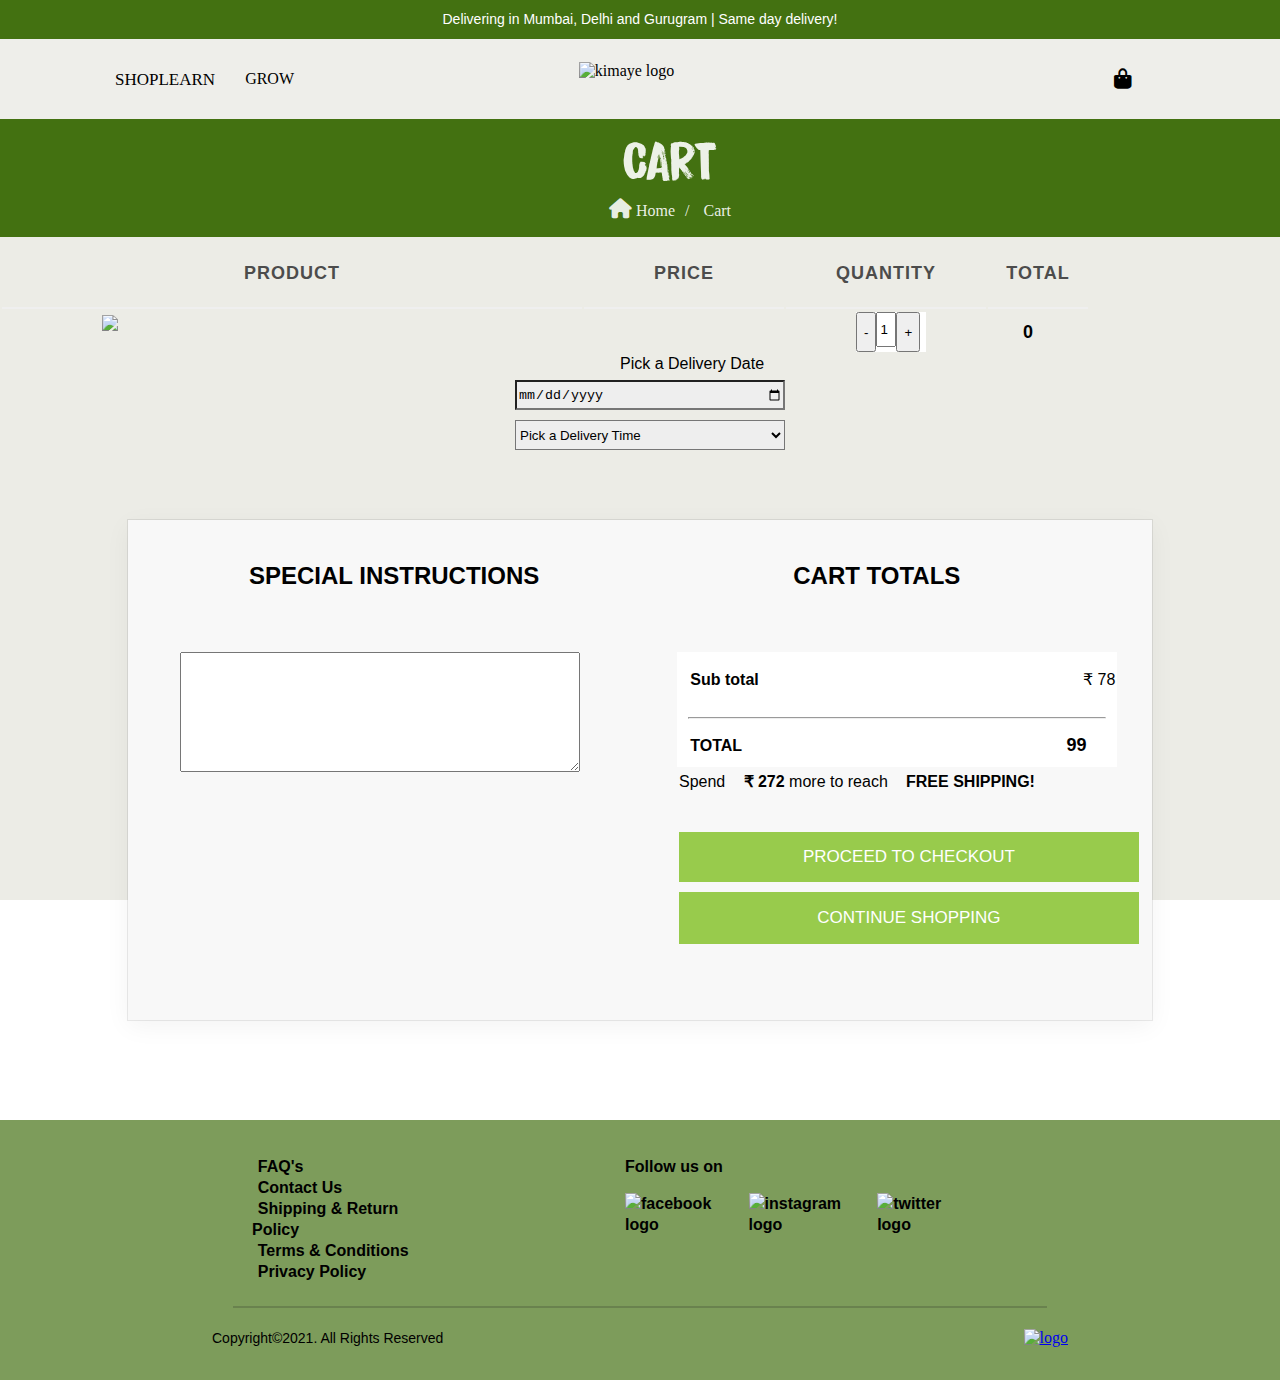
==== commit 540a7a97: "Add files via upload" ====
--- a/cart.html
+++ b/cart.html
@@ -1,147 +1,226 @@
-<!DOCTYPE html>
-<html lang="en">
-
-<head>
-    <meta charset="UTF-8">
-    <meta http-equiv="X-UA-Compatible" content="IE=edge">
-    <meta name="viewport" content="width=device-width, initial-scale=1.0">
-    <script src="https://kit.fontawesome.com/a2fdf4aa7e.js" crossorigin="anonymous"></script>
-    <link rel="stylesheet" href="https://pro.fontawesome.com/releases/v5.10.0/css/all.css"
-        integrity="sha384-AYmEC3Yw5cVb3ZcuHtOA93w35dYTsvhLPVnYs9eStHfGJvOvKxVfELGroGkvsg+p" crossorigin="anonymous" />
-    <link rel="preconnect" href="https://fonts.googleapis.com">
-    <link rel="stylesheet" href="https://cdnjs.cloudflare.com/ajax/libs/font-awesome/6.1.2/css/all.min.css">
-    <link rel="preconnect" href="https://fonts.gstatic.com" crossorigin>
-    <link href="https://fonts.googleapis.com/css2?family=Caveat+Brush&display=swap" rel="stylesheet">
-    <title>Kimaye Cart</title>
-    <link rel="stylesheet" href="cart.css">
-</head>
-
-<body>
-
-    <!-- Main Container -->
-    <div class="container">
-
-        <!-- First Navbar -->
-        <div id="first-nav">
-            <p>Delivering in Mumbai, Delhi and Gurugram | Same day delivery!</p>
-        </div>
-
-
-        <!-- navigation bar -->
-
-        <div class="navbar">
-            <div style="display: flex;">
-                <div class="dropdown">SHOP<i class="fal fa-angle-down"></i>
-                    <div class="dropdown-content">
-                        <a href="ProductPage.html">ALL FRUITS</a>
-                        <a href="#">FRESH CUTS</a>
-                        <a href="#">FRUITS COMBOS</a>
-                        <a href="#">GIFTS BY KIMAYE</a>
-                        <a href="#">COMMUNITY BUYING</a>
-                        <a href="#">FRUITS X SUBSCRIPTION</a>
-                        <a href="#">REFUND AND REPLACEMENT</a>
-                    </div>
-                </div>
-                <div class="dropdown">LEARN<i class="fal fa-angle-down"></i>
-                    <div class="dropdown-content">
-                        <a href="#">OUR STORY</a>
-                        <a href="#">WHY KIMAYE</a>
-                        <a href="#">TRACEABILITY</a>
-                        <a href="#">BEYOND FRUITS</a>
-                    </div>
-                </div>
-                <div>
-                    <p id="grow">GROW</p>
-                </div>
-            </div>
-            <img src="https://cdn.shopify.com/s/files/1/0449/5225/6667/files/website-logo_400x.png?v=1596288204"
-                alt="kimaye logo" height="35px" width="135px">
-            <div id="accountinfo">
-                <i class="fal fa-search searchbar"></i>
-                <form id="searchform">
-                    <i class="fal fa-times hidebar"></i>
-                    <input class="typeany" type="text" placeholder="Search for products">
-                    <input type="submit" value="SEARCH">
-                </form>
-                <i class="fal fa-user gotologin"></i>
-                <i class="fa-solid fa-bag-shopping gotocart"></i>
-
-            </div>
-        </div>
-        <div id="third-nav">
-            <h1 id="entry-title">CART</h1>
-            <div class="breadcrumbs">
-                <i class="fas fa-home"></i>
-                <a href="grow.html">Home</a>
-                <span> Cart</span>
-            </div>
-        </div>
-
-
-
-
-        <!-- Mid CART Section -->
-
-
-        <!-- footer -->
-
-        <div class="footer">
-            <div>
-                <div>
-                    <div>
-                        <ul>
-                            <li type="none">
-                                <strong>FAQ's</strong>
-                            </li>
-                            <li type="none">
-                                <strong>Contact Us</strong>
-                            </li>
-                            <li type="none">
-                                <strong>Shipping & Return Policy</strong>
-                            </li>
-                            <li type="none">
-                                <strong>Terms & Conditions</strong>
-                            </li>
-                            <li type="none">
-                                <strong>Privacy Policy</strong>
-                            </li>
-                        </ul>
-                    </div>
-                    <div>
-                        <ul>
-                            <li type="none">Follow us on</li>
-                        </ul>
-                        <ul id="logo">
-                            <li type="none">
-                                <img src="https://cdn.shopify.com/s/files/1/0449/5225/6667/files/fb-icon.png?v=1599571756"
-                                    alt="facebook logo">
-                            </li>
-                            <li type="none">
-                                <img src="https://cdn.shopify.com/s/files/1/0449/5225/6667/files/insta-icon.png?v=1599571756"
-                                    alt="instagram logo">
-                            </li>
-                            <li type="none">
-                                <img src="https://cdn.shopify.com/s/files/1/0449/5225/6667/files/twitter-icon.png?v=1599571756"
-                                    alt="twitter logo">
-                            </li>
-                        </ul>
-                    </div>
-                </div>
-                <hr color="#69824e">
-                <div id="logo-2">
-
-                    <p id="copyright">Copyright©2021. All Rights Reserved</p>
-                    <a href="https://www.ting.in/">
-                        <img src="https://cdn.shopify.com/s/files/1/0449/5225/6667/files/ting.png?v=1599565040"
-                            alt="logo" height="40%">
-                    </a>
-                </div>
-            </div>
-        </div>
-    </div>
-
-</body>
-
-</html>
-
+<!DOCTYPE html>
+<html lang="en">
+
+<head>
+    <meta charset="UTF-8">
+    <meta http-equiv="X-UA-Compatible" content="IE=edge">
+    <meta name="viewport" content="width=device-width, initial-scale=1.0">
+    <script src="https://kit.fontawesome.com/a2fdf4aa7e.js" crossorigin="anonymous"></script>
+    <link rel="stylesheet" href="https://pro.fontawesome.com/releases/v5.10.0/css/all.css"
+        integrity="sha384-AYmEC3Yw5cVb3ZcuHtOA93w35dYTsvhLPVnYs9eStHfGJvOvKxVfELGroGkvsg+p" crossorigin="anonymous" />
+    <link rel="preconnect" href="https://fonts.googleapis.com">
+    <link rel="stylesheet" href="https://cdnjs.cloudflare.com/ajax/libs/font-awesome/6.1.2/css/all.min.css">
+    <link rel="preconnect" href="https://fonts.gstatic.com" crossorigin>
+    <link href="https://fonts.googleapis.com/css2?family=Caveat+Brush&display=swap" rel="stylesheet">
+    <title>Kimaye Cart</title>
+    <link rel="stylesheet" href="cart.css">
+</head>
+
+<body>
+
+    <!-- Main Container -->
+    <div class="container">
+
+        <!-- First Navbar -->
+        <div id="first-nav">
+            <p>Delivering in Mumbai, Delhi and Gurugram | Same day delivery!</p>
+        </div>
+
+
+        <!-- navigation bar -->
+
+        <div class="navbar">
+            <div style="display: flex;">
+                <div class="dropdown">SHOP<i class="fal fa-angle-down"></i>
+                    <div class="dropdown-content">
+                        <a href="ProductPage.html">ALL FRUITS</a>
+                        <a href="#">FRESH CUTS</a>
+                        <a href="#">FRUITS COMBOS</a>
+                        <a href="#">GIFTS BY KIMAYE</a>
+                        <a href="#">COMMUNITY BUYING</a>
+                        <a href="#">FRUITS X SUBSCRIPTION</a>
+                        <a href="#">REFUND AND REPLACEMENT</a>
+                    </div>
+                </div>
+                <div class="dropdown">LEARN<i class="fal fa-angle-down"></i>
+                    <div class="dropdown-content">
+                        <a href="#">OUR STORY</a>
+                        <a href="#">WHY KIMAYE</a>
+                        <a href="#">TRACEABILITY</a>
+                        <a href="#">BEYOND FRUITS</a>
+                    </div>
+                </div>
+                <div>
+                    <p id="grow">GROW</p>
+                </div>
+            </div>
+            <img src="https://cdn.shopify.com/s/files/1/0449/5225/6667/files/website-logo_400x.png?v=1596288204"
+                alt="kimaye logo" height="35px" width="135px">
+            <div id="accountinfo">
+                <i class="fal fa-search searchbar"></i>
+                <form id="searchform">
+                    <i class="fal fa-times hidebar"></i>
+                    <input class="typeany" type="text" placeholder="Search for products">
+                    <input type="submit" value="SEARCH">
+                </form>
+                <i class="fal fa-user gotologin"></i>
+                <i class="fa-solid fa-bag-shopping gotocart"></i>
+
+            </div>
+        </div>
+        <div id="third-nav">
+            <h1 id="entry-title">CART</h1>
+            <div class="breadcrumbs">
+                <i class="fas fa-home"></i>
+                <a href="grow.html">Home</a>
+                <span> Cart</span>
+            </div>
+        </div>
+ <!-- Mid CART Section -->
+        
+ <div class="middle">
+    <table class="table">
+        <tr>
+            <th class="producttable">PRODUCT</th>
+            <th class="pricetable">PRICE</th>
+            <th class="quantitytable">QUANTITY</th>
+            <th class="totaltable">TOTAL</th>
+        </tr>
+        <tr>
+            <td class="productname"><img class="imageUrl" width="90px"
+                    src="https://cdn.shopify.com/s/files/1/0449/5225/6667/products/cherry-imported_540x.jpg?v=1626511016"><a
+                    class="productName" href="ProductDetailPage.html"></a>
+                <p class="bottomtext"></p>
+            </td>
+            <td class="priceamount4"></td>
+            <td class="quantities">
+                <div class="boxbutton">
+                    <button id="another" value="1" class="buttonleft">-</button>
+                    <input type="text" value="1" id="display" class="displaybox">
+
+                    <button id="buttonplus" class="buttonleft">+</button>
+                </div>
+            </td>
+            <td id="totalmoney" class="totalmoney">0</td>
+        </tr>
+
+    </table>
+
+    <div class="pickbox"></div>
+    <div class="datebox">Pick a Delivery Date</div>
+    <div class="datebox2">
+        <div>
+            <input class="calender" type="date">
+        </div>
+        <div class="listdiv2">
+            <select class="calender" name="times">
+                <option value="NULL">Pick a Delivery Time</option>
+                <option value="7">7AM-10AM</option>
+                <option value="10">10AM-12PM</option>
+                <option value="12">12PM-3PM</option>
+                <option value="3">3PM-6PM</option>
+
+            </select>
+        </div>
+    </div>
+    <div class="midbox2">
+        <div class="instructbox">
+            <flag class="instructions">SPECIAL INSTRUCTIONS</flag>
+            <flag class="carttotal">CART TOTALS</flag>
+
+        </div>
+        <div class="textareabox">
+            <textarea class="textarea" cols="5" rows="13"></textarea>
+            <div class="totalbox">
+                <br>
+                <strong>Sub total</strong>
+                <flag id="subtotal" class="money"> ₹ 78</flag>
+                <div class="hr">
+                    <hr>
+                </div>
+                <p class="totalof"><strong>TOTAL</strong>
+                    <flag id="totalamount" class="totalamount">99</flag>
+                </p>
+
+            </div>
+        </div>
+        <div class="continueshop">
+            <flag id="spend">Spend <strong id="freedelivery">₹ 272</strong>
+                <flag id="moreto"> more to reach </flag><strong>FREE SHIPPING!</strong>
+            </flag>
+            <div><button onclick="checkout()" class="buttoncheckout">PROCEED TO CHECKOUT</button></div>
+            <div><button class="buttoncheckout2"><a href="ProductPage.html">CONTINUE
+                        SHOPPING</a></button></div>
+        </div>
+
+
+
+    </div>
+</div>
+
+
+
+       
+
+        <!-- footer -->
+
+        <div class="footer">
+            <div>
+                <div>
+                    <div>
+                        <ul>
+                            <li type="none">
+                                <strong>FAQ's</strong>
+                            </li>
+                            <li type="none">
+                                <strong>Contact Us</strong>
+                            </li>
+                            <li type="none">
+                                <strong>Shipping & Return Policy</strong>
+                            </li>
+                            <li type="none">
+                                <strong>Terms & Conditions</strong>
+                            </li>
+                            <li type="none">
+                                <strong>Privacy Policy</strong>
+                            </li>
+                        </ul>
+                    </div>
+                    <div>
+                        <ul>
+                            <li type="none">Follow us on</li>
+                        </ul>
+                        <ul id="logo">
+                            <li type="none">
+                                <img src="https://cdn.shopify.com/s/files/1/0449/5225/6667/files/fb-icon.png?v=1599571756"
+                                    alt="facebook logo">
+                            </li>
+                            <li type="none">
+                                <img src="https://cdn.shopify.com/s/files/1/0449/5225/6667/files/insta-icon.png?v=1599571756"
+                                    alt="instagram logo">
+                            </li>
+                            <li type="none">
+                                <img src="https://cdn.shopify.com/s/files/1/0449/5225/6667/files/twitter-icon.png?v=1599571756"
+                                    alt="twitter logo">
+                            </li>
+                        </ul>
+                    </div>
+                </div>
+                <hr color="#69824e">
+                <div id="logo-2">
+
+                    <p id="copyright">Copyright©2021. All Rights Reserved</p>
+                    <a href="https://www.ting.in/">
+                        <img src="https://cdn.shopify.com/s/files/1/0449/5225/6667/files/ting.png?v=1599565040"
+                            alt="logo" height="40%">
+                    </a>
+                </div>
+            </div>
+        </div>
+    </div>
+
+</body>
+
+</html>
+
 <script src="cart.js"></script>--- a/cart.css
+++ b/cart.css
@@ -1,555 +1,957 @@
-
-.container>div:nth-child(1) {
-    font-size: 12px;
-    
-  }
-  
-  
-  
-  
-  
-  
-  
-  
-  @font-face {
-    font-family: "Bitterbrush";
-    src: url(font/Bitterbrush-DEMO.otf);
-    font-style: normal;
-  }
-  
-  ::-webkit-scrollbar {
-    width: 8px;
-  }
-  ::-webkit-scrollbar-thumb {
-    background: #cd171f;
-    border-radius: 10px;
-  }
-  ::-webkit-scrollbar-thumb:hover {
-    background: #437111;
-    border-radius: 11px;
-  }
-  
-  
-  ::-webkit-scrollbar-track {
-    box-shadow: inset 0 0 5px #98cb4c;
-    border-radius: 10px;
-  }
-  
-  ::selection {
-    color: #cd171f;
-    background: #98cb4c;
-  }
-  
-  * {
-    box-sizing: border-box;
-  }
-  
-  body {
-    margin: 0%;
-    padding: 0%;
-  }
-  
-  h1 {
-    font-family: "Bitterbrush";
-    font-weight: 200;
-  }
-  
-  button:hover{
-    cursor: pointer;
-  }
-  
-  /* main cointainer styling. */
-  
-  .container {
-    content: "";
-    display: block;
-    position: absolute;
-    left: 0;
-    width: 100%;
-    background-image: url(https://cdn.shopify.com/s/files/1/0449/5225/6667/files/jazz-bg-texture-min_1.jpg?v=1616673456);
-    background-repeat: no-repeat;
-    background-position: center top;
-    background-color: transparent;
-    background-size: 100% auto;
-    background-repeat: repeat-y;
-    background: #ecece6;
-    top: 0;
-    height: 100%;
-    /* opacity: .25; */
-  }
-  
-  /* first div available in mumbai text styling */
-  
-  .container > div:nth-child(1) {
-    line-height: 60%;
-    color: white;
-    font-family: "PT Sans", Arial, Helvetica, sans-serif;
-    font-size: 14px;
-    text-align: center;
-    grid-area: a;
-    background-color: #437111;
-  }
-  
-  
-  
-  
-  #first-nav {
-    line-height: 10%;
-    color: white;
-    font-family: "PT Sans", Arial, Helvetica, sans-serif;
-    font-size: 14px;
-    text-align: center;
-    grid-area: a;
-    padding: 5px;
-    background-color: #437111;
-  }
-  
-  
-  /* Navigation bar styling */
-  
-  .navbar {
-    grid-area: b;
-    display: flex;
-    padding: 15px;
-    justify-content: space-between;
-    align-items: center;
-    position: sticky;
-    top: 0;
-    background-color: #eeeeea;
-    z-index: 1;
-  }
-  
-  
-  .navbar > div:nth-child(1) {
-    height: auto;
-    width: 13%;
-    margin-left: 100px;
-    justify-content: space-between;
-    align-items: center;
-  }
-  
-  .dropdown {
-    font-family: "PT Sans", serif;
-    font-size: 17px;
-    height: 100%;
-    position: relative;
-    display: inline-block;
-    cursor: pointer;
-  }
-  .dropdown:hover{
-      transition: height 0.15s, line-height 0.15s, color 0.3s;
-  }
-  
-  .dropdown i {
-     right: -4px;
-      top: 0px;
-      font-size: 18px;
-      color: #bbb;
-  }
-  
-  .dropdown-content{
-    display: none;
-    position: absolute;
-    background-color: white;
-    top: 45px;
-    min-width: 200px;
-    box-shadow: 0px 8px 16px 0px rgba(0, 0, 0, 0.2);
-    z-index: 1;
-  }
-  
-  
-  .dropdown-content a {
-    color: black;
-    padding: 12px 16px;
-    text-decoration: none;
-    display: block;
-    font-size: 14px;
-    color: #6d6d6d;
-    font-family: "PT Sans", Arial, Helvetica, sans-serif;
-  }
-  
-  #grow,.navbar > div:nth-child(1) + img {
-    cursor: pointer;
-    
-  }
-  
-  .dropdown-content a:hover {
-    color: #98cb4c;
-    transition: .2s ease-out;
-    margin-left: 5px;
-  }
-  
-  .dropdown:hover .dropdown-content {
-    display: block;
-    margin-top: -40%;
-  }
-  
-  #accountinfo {
-    width: 150px;
-    display: flex;
-    margin-right: 100px;
-    justify-content: space-evenly;
-  }
-  
-  i {
-    font-size: 20px;
-    cursor: pointer;
-    position: relative;
-  }
-  
-  
-  #searchform {
-    display: none;
-    position: absolute;
-    top: 70px; 
-    right: 230px;
-    background-color: #f7f7f7;
-    z-index: 1;
-    padding: 20px;
-    width: 295px;
-    box-shadow: 0 0 2px rgb(0 0 0 / 10%);
-  }
-  
-  input[type="text"]{
-    height: 35px;
-  }
-  
-  input[type="submit"]{
-    height: 35px;
-    background-color: #98cb4c;
-    color: white;
-    border: 1px solid transparent;
-    cursor: pointer;
-  }
-  
-  .hidebar {
-    display: flex;
-    justify-content: flex-end;
-    line-height: 0%;
-    margin-bottom: 5%;
-  }
-  
-  /* Styling for banner */
-  
-  
-  .banner {
-    grid-area: c;
-    position: relative;
-  }
-  
-  #box {
-    background-image: url(https://cdn.shopify.com/s/files/1/0449/5225/6667/files/grow_by_kimaye.jpg?v=1609401696);
-    background-size: cover;
-    background-repeat: no-repeat;
-    background-position: center right;
-    height: 55vh;
-    position: relative;
-  }
-  /* Third Nav styling */
-
-  #third-nav {
-    background-color: #437111;
-    text-align: center;
-    color: rgba(255, 255, 255, 0.9);
-    padding: 10px;
-  }
-  
-  #entry-title {
-    float: none;
-    margin-top: 0;
-    margin-left: 60px;
-    margin-bottom: 0;
-    line-height: 1.2;
-    font-size: 55px;
-  }
-  
-  .breadcrumbs{
-    margin-left: 60px;
-  }
-  .breadcrumbs>a:before {
-
-    /* content: "\f015"; */
-    display: inline-block;
-    /* margin-right: 15px; */
-    font-family: FontAwesome;
-  }
-  
-  .breadcrumbs>a:after {
-    content: "/";
-    display: inline-block;
-    padding: 0 10px;
-  }
-  
-  .breadcrumbs {
-    margin-top: 0;
-    display: block;
-    line-height: 2;
-    float: none;
-  
-  }
-  
-  .breadcrumbs a {
-    text-decoration: none;
-    color: rgba(255, 255, 255, 0.9);
-  
-  }
-  
-  .breadcrumbs a:hover {
-    text-decoration: underline;
-    transition: 1s ease-in-out;
-    transform: scale(1.1);
-  }
-  
-  #third-nav ul {
-    list-style: none;
-    font-size: small;
-    font-weight: 600;
-    color: #fff;
-    display: flex;
-    justify-content: center;
-  }
-  
-  #third-nav li {
-    margin-left: 30px;
-  }
-  
-  li:hover {
-    text-decoration: underline;
-    color:#cd171f;
-    /* transition: 1s ease-in-out; */
-    /* transform: scale(1.1); */
-  }
-  
-
-  /* CSS for mid-div section  */
-  
-  
-  #mid-div-section {
-    display: flex;
-    gap: 20px;
-    justify-content: center;
-    width: 90%;
-    margin-top: 50px;
-  }
-  
-  
-  #grid div {
-    /* border: 1px solid red; */
-    display: grid;
-    grid-template-columns: repeat(1,1fr);
-    justify-content: center;
-    align-items: center;
-    margin: auto;
-    gap: 40px;
-  
-  }
-  
-  #inside-grid img {
-    width: 75%;
-    margin: auto;
-    border-radius: 20px;
-    box-shadow: rgba(0, 0, 0, 0.1) 0px 4px 12px;
-  }
-  #inside-grid img:hover {
-    cursor: pointer;
-    width: 80%;
-    border-radius: 0;
-    transition: 1s ease-out;
-    transform: scale(1);
-    opacity: 0.6;
-  
-  }
-  #inside-grid h3:hover{
-    color: #98cb4c;
-    cursor: pointer;
-    transition: 600ms;
-  }
-  
-  
-  #grid-2 h2{
-    display: block;
-    margin-top: 60px;
-    padding: 20px;
-  }
-  #inside-grid-2 img {
-    width: 20%;
-  }
-  
-  #inside-grid-2 p {
-    font-size: small;
-    margin-left: 10px;
-  }
-  
-  #inside-grid-2 p:hover {
-    color: #98cb4c;
-    cursor: pointer;
-  }
-  
-  #grid-2 h2 {
-    font-family: PT Sans;
-    font-weight: 700;
-    font-style: normal;
-    color: #0a0a0a;
-  }
-  
-  hr {
-    width: 95%;
-  }
-  
-  /* styling for footer*/
-  
-  .footer {
-    grid-area: k;
-    background-color: #7d9c5b;
-    margin-top: 100px;
-    width: 100%;
-  }
-  
-  .footer > div {
-    width: 70%;
-    margin: auto;
-    padding: 20px;
-  }
-  
-  .footer > div > div:nth-child(1) {
-    height: 55%;
-    width: 90%;
-    display: flex;
-    justify-content: space-between;
-  }
-  
-  ul {
-    font-size: 16px;
-    font-weight: 700;
-    font-family: "PT Sans", sans-serif;
-    line-height: 21px;
-  }
-  
-  ul > li {
-    cursor: pointer;
-  }
-  
-  
-  #logo {
-    display: flex;
-  }
-  #logo-2 img{
-    width: 50%;
-  }
-  
-  #logo > li {
-    padding-right: 6%;
-  }
-  
-  .footer > div > div:nth-child(3) {
-    height: 25%;
-    display: flex;
-    align-items: center;
-    justify-content: space-between;
-  }
-  
-  #copyright {
-    font-family: "PT Sans", Arial, Helvetica, sans-serif;
-    font-size: 14px;
-  }
-  
-  
-  @media screen and (min-width:376px) and (max-width:768px) {
-    .container {
-      display: block;
-      background-image: url("https://cdn.shopify.com/s/files/1/0449/5225/6667/files/jazz-bg-texture-min_1.jpg?v=1616673456");
-  
-    }
-    /* styling for footer*/
-  
-  ul {
-    font-size: 13px;
-    line-height: 17px;
-  }
-  
-  #copyright {
-    font-size: 12px;
-  }
-  
-  #logo li img {
-    height: 70%;
-  }
-  #inside-grid {
-    display: grid;
-    grid-template-columns: repeat(1,1fr);
-  
-  }
-  }
-  
-  @media screen and (min-width:0px) and (max-width:375px) {
-  
-    .container {
-      display: block;
-      background-image: url("https://cdn.shopify.com/s/files/1/0449/5225/6667/files/jazz-bg-texture-min_1.jpg?v=1616673456");
-      
-    }
-  
-    #grid {
-      display: grid;
-      grid-template-columns: repeat(10,1fr);
-  
-    }
-  
-    
-  
-    #accountinfo {
-      width: 100px;
-    }
-  
-  
-  
-    /* styling for footer*/
-  
-  .footer > div > div:nth-child(1) {
-    width: 100%;
-  }
-  
-  ul {
-    font-size: 8px;
-    line-height: 10px;
-  }
-  
-  #copyright {
-    font-size: 8px;
-  }
-  
-  #logo li img {
-    height: 45%;
-  }
-  
-  
-  
-  
-  /* Styling for login register */
-  #accountinfo {
-    width: 100px;
-  }
-  
-  i {
-    font-size: 15px;
-  }
-  
-  form {
-    top: 30px; 
-    right: -60px;
-    padding: 10px;
-    width: 210px;
-  }
-  
-  input[type="text"]{
-    height: 25px;
-    width: 60%;
-  }
-  
-  input[type="submit"]{
-    height: 25px;
-    width: 38%;
-  }
-  
-  }
+
+.container>div:nth-child(1) {
+    font-size: 12px;
+    
+  }
+  
+  
+  
+  
+  
+  
+  
+  
+  @font-face {
+    font-family: "Bitterbrush";
+    src: url(font/Bitterbrush-DEMO.otf);
+    font-style: normal;
+  }
+  
+  ::-webkit-scrollbar {
+    width: 8px;
+  }
+  ::-webkit-scrollbar-thumb {
+    background: #cd171f;
+    border-radius: 10px;
+  }
+  ::-webkit-scrollbar-thumb:hover {
+    background: #437111;
+    border-radius: 11px;
+  }
+  
+  
+  ::-webkit-scrollbar-track {
+    box-shadow: inset 0 0 5px #98cb4c;
+    border-radius: 10px;
+  }
+  
+  ::selection {
+    color: #cd171f;
+    background: #98cb4c;
+  }
+  
+  * {
+    box-sizing: border-box;
+  }
+  
+  body {
+    margin: 0%;
+    padding: 0%;
+  }
+  
+  h1 {
+    font-family: "Bitterbrush";
+    font-weight: 200;
+  }
+  
+  button:hover{
+    cursor: pointer;
+  }
+  
+  /* main cointainer styling. */
+  
+  .container {
+    content: "";
+    display: block;
+    position: absolute;
+    left: 0;
+    width: 100%;
+    background-image: url(https://cdn.shopify.com/s/files/1/0449/5225/6667/files/jazz-bg-texture-min_1.jpg?v=1616673456);
+    background-repeat: no-repeat;
+    background-position: center top;
+    background-color: transparent;
+    background-size: 100% auto;
+    background-repeat: repeat-y;
+    background: #ecece6;
+    top: 0;
+    height: 100%;
+    /* opacity: .25; */
+  }
+  
+  /* first div available in mumbai text styling */
+  
+  .container > div:nth-child(1) {
+    line-height: 60%;
+    color: white;
+    font-family: "PT Sans", Arial, Helvetica, sans-serif;
+    font-size: 14px;
+    text-align: center;
+    grid-area: a;
+    background-color: #437111;
+  }
+  
+  
+  
+  
+  #first-nav {
+    line-height: 10%;
+    color: white;
+    font-family: "PT Sans", Arial, Helvetica, sans-serif;
+    font-size: 14px;
+    text-align: center;
+    grid-area: a;
+    padding: 5px;
+    background-color: #437111;
+  }
+  
+  
+  /* Navigation bar styling */
+  
+  .navbar {
+    grid-area: b;
+    display: flex;
+    padding: 15px;
+    justify-content: space-between;
+    align-items: center;
+    position: sticky;
+    top: 0;
+    background-color: #eeeeea;
+    z-index: 1;
+  }
+  
+  
+  .navbar > div:nth-child(1) {
+    height: auto;
+    width: 13%;
+    margin-left: 100px;
+    justify-content: space-between;
+    align-items: center;
+  }
+  
+  .dropdown {
+    font-family: "PT Sans", serif;
+    font-size: 17px;
+    height: 100%;
+    position: relative;
+    display: inline-block;
+    cursor: pointer;
+  }
+  .dropdown:hover{
+      transition: height 0.15s, line-height 0.15s, color 0.3s;
+  }
+  
+  .dropdown i {
+     right: -4px;
+      top: 0px;
+      font-size: 18px;
+      color: #bbb;
+  }
+  
+  .dropdown-content{
+    display: none;
+    position: absolute;
+    background-color: white;
+    top: 45px;
+    min-width: 200px;
+    box-shadow: 0px 8px 16px 0px rgba(0, 0, 0, 0.2);
+    z-index: 1;
+  }
+  
+  
+  .dropdown-content a {
+    color: black;
+    padding: 12px 16px;
+    text-decoration: none;
+    display: block;
+    font-size: 14px;
+    color: #6d6d6d;
+    font-family: "PT Sans", Arial, Helvetica, sans-serif;
+  }
+  
+  #grow,.navbar > div:nth-child(1) + img {
+    cursor: pointer;
+    
+  }
+  
+  .dropdown-content a:hover {
+    color: #98cb4c;
+    transition: .2s ease-out;
+    margin-left: 5px;
+  }
+  
+  .dropdown:hover .dropdown-content {
+    display: block;
+    margin-top: -40%;
+  }
+  
+  #accountinfo {
+    width: 150px;
+    display: flex;
+    margin-right: 100px;
+    justify-content: space-evenly;
+  }
+  
+  i {
+    font-size: 20px;
+    cursor: pointer;
+    position: relative;
+  }
+  
+  
+  #searchform {
+    display: none;
+    position: absolute;
+    top: 70px; 
+    right: 230px;
+    background-color: #f7f7f7;
+    z-index: 1;
+    padding: 20px;
+    width: 295px;
+    box-shadow: 0 0 2px rgb(0 0 0 / 10%);
+  }
+  
+  input[type="text"]{
+    height: 35px;
+  }
+  
+  input[type="submit"]{
+    height: 35px;
+    background-color: #98cb4c;
+    color: white;
+    border: 1px solid transparent;
+    cursor: pointer;
+  }
+  
+  .hidebar {
+    display: flex;
+    justify-content: flex-end;
+    line-height: 0%;
+    margin-bottom: 5%;
+  }
+  
+  /* Styling for banner */
+  
+  
+  .banner {
+    grid-area: c;
+    position: relative;
+  }
+  
+  #box {
+    background-image: url(https://cdn.shopify.com/s/files/1/0449/5225/6667/files/grow_by_kimaye.jpg?v=1609401696);
+    background-size: cover;
+    background-repeat: no-repeat;
+    background-position: center right;
+    height: 55vh;
+    position: relative;
+  }
+  /* Third Nav styling */
+
+  #third-nav {
+    background-color: #437111;
+    text-align: center;
+    color: rgba(255, 255, 255, 0.9);
+    padding: 10px;
+  }
+  
+  #entry-title {
+    float: none;
+    margin-top: 0;
+    margin-left: 60px;
+    margin-bottom: 0;
+    line-height: 1.2;
+    font-size: 55px;
+  }
+  
+  .breadcrumbs{
+    margin-left: 60px;
+  }
+  .breadcrumbs>a:before {
+
+    /* content: "\f015"; */
+    display: inline-block;
+    /* margin-right: 15px; */
+    font-family: FontAwesome;
+  }
+  
+  .breadcrumbs>a:after {
+    content: "/";
+    display: inline-block;
+    padding: 0 10px;
+  }
+  
+  .breadcrumbs {
+    margin-top: 0;
+    display: block;
+    line-height: 2;
+    float: none;
+  
+  }
+  
+  .breadcrumbs a {
+    text-decoration: none;
+    color: rgba(255, 255, 255, 0.9);
+  
+  }
+  
+  .breadcrumbs a:hover {
+    text-decoration: underline;
+    transition: 1s ease-in-out;
+    transform: scale(1.1);
+  }
+  
+  #third-nav ul {
+    list-style: none;
+    font-size: small;
+    font-weight: 600;
+    color: #fff;
+    display: flex;
+    justify-content: center;
+  }
+  
+  #third-nav li {
+    margin-left: 30px;
+  }
+  
+  li:hover {
+    text-decoration: underline;
+    color:#cd171f;
+    /* transition: 1s ease-in-out; */
+    /* transform: scale(1.1); */
+  }
+  
+
+  /* CSS for mid-div section  */
+  
+  
+  #mid-div-section {
+    display: flex;
+    gap: 20px;
+    justify-content: center;
+    width: 90%;
+    margin-top: 50px;
+  }
+  
+  
+  #grid div {
+    /* border: 1px solid red; */
+    display: grid;
+    grid-template-columns: repeat(1,1fr);
+    justify-content: center;
+    align-items: center;
+    margin: auto;
+    gap: 40px;
+  
+  }
+  
+  #inside-grid img {
+    width: 75%;
+    margin: auto;
+    border-radius: 20px;
+    box-shadow: rgba(0, 0, 0, 0.1) 0px 4px 12px;
+  }
+  #inside-grid img:hover {
+    cursor: pointer;
+    width: 80%;
+    border-radius: 0;
+    transition: 1s ease-out;
+    transform: scale(1);
+    opacity: 0.6;
+  
+  }
+  #inside-grid h3:hover{
+    color: #98cb4c;
+    cursor: pointer;
+    transition: 600ms;
+  }
+  
+  
+  #grid-2 h2{
+    display: block;
+    margin-top: 60px;
+    padding: 20px;
+  }
+  #inside-grid-2 img {
+    width: 20%;
+  }
+  
+  #inside-grid-2 p {
+    font-size: small;
+    margin-left: 10px;
+  }
+  
+  #inside-grid-2 p:hover {
+    color: #98cb4c;
+    cursor: pointer;
+  }
+  
+  #grid-2 h2 {
+    font-family: PT Sans;
+    font-weight: 700;
+    font-style: normal;
+    color: #0a0a0a;
+  }
+  
+  hr {
+    width: 95%;
+  }
+  
+
+
+  .top3{
+    grid-area: t3;
+    background-color:#437111 ;
+}
+.top{
+    height: 35px;
+    background-color:#437111 ;
+    margin-top: 0%;
+    border: 1px solid transparent;
+}
+.middle{
+    grid-area: m;
+}
+
+.container>div{
+    border:1px ;
+    border-left: 0px;
+    border-right: 0px;
+}
+.container>div:nth-child(1){
+    border-left: 1px;
+}
+.container>div:nth-child(11){
+    border-right: 1px;
+}
+
+.toptext{
+    color:white;
+    text-align: center;
+    font: inherit;
+    padding-bottom: 10px;
+    font-weight: 100;
+    font-size: 14px;
+    margin-top: 1%;
+    height: 3px;
+    font-family: PT Sans, Arial, Helvetica, sans-serif;
+}
+.kamayiimage{
+    padding-left: 560px;
+    padding-bottom: 20px;
+    width: 110px;
+    height: 5px;
+    height: auto;
+}
+#carttitle{
+    color: white;
+    text-align: center;
+    font-size:37px;
+    padding-top: 2px;
+    font-family: PT Sans, Arial, Helvetica, sans-serif;
+   
+    
+}
+.homebox{
+    border:1px ;
+    height:33px;
+    width:135px;
+    margin: auto;
+}
+#home{
+   padding-left: -50px;
+    color: white ;
+    text-align: center;
+    font-size: 15px;
+    line-height: 0%;
+    font-family: "PT Sans", Arial, Helvetica, sans-serif;
+}
+
+#home a {
+    text-decoration: none;
+    color: white;
+}
+#home i {
+    line-height: 0%;
+}
+#home:hover{
+    text-decoration: underline;
+    cursor: pointer;
+}
+.heading{
+    border:1px solid black;
+    height:80px;
+    width: 100%;
+    margin-top: 50px;
+}
+.product{
+    font-size: larger;
+    font-weight:549;
+    font-family:Arial, Helvetica, sans-serif;
+    padding-left: 200px;
+}
+#carttext{
+    font-size: 37px;
+    color: white;
+    font-family:Arial, Helvetica, sans-serif;
+    padding-left: 615px;
+}
+.price{
+    font-size: larger;
+    font: weight 549px;;
+    font-family:Arial, Helvetica, sans-serif;
+    padding-left: 400px;
+    padding-bottom: 100px;
+}
+.quantity{
+    font-size: larger;
+    font-weight:549;
+    font-family:Arial, Helvetica, sans-serif;
+    padding-left: 100px;
+    padding-bottom: 100px;
+}
+.midbox2{
+    border: 1px solid transparent;
+    width:80%;
+    height:500px;
+    margin-top: 0px;
+    margin-left: auto;
+    margin-right: auto;
+    background-color: #f8f8f8;
+    box-shadow: rgba(0, 0, 0, 0.05) 0px 6px 24px 0px, rgba(0, 0, 0, 0.08) 0px 0px 0px 1px;
+}
+.instructbox{
+    border:1px;
+    height:90px;
+    width:100%;
+    margin-top: 4%;
+}
+.instructions{
+    font-size: 24px;
+    font-weight: 600;
+    font-family:"PT Sans", "MS Sans Serif", Geneva, sans-serif;
+    padding-left: 120px;
+    padding-bottom: 20px;
+}
+.carttotal{
+    font-size: 24px;
+    font-family:"PT Sans", "MS Sans Serif", Geneva, sans-serif;
+    padding-left:250px;
+    padding-bottom: 20px;
+    font-weight: 600;
+}
+.totalbox{
+    border: 1px ;
+    width: 440px;
+    height: 115px;
+    margin-left: 97px;
+    background-color: white;
+    font-family: "PT Sans", "MS Sans Serif", Geneva, sans-serif;
+
+}
+
+strong {
+    margin-left: 3%;
+    margin-top: 0%;
+}
+.subtotal{
+    font-weight: 549;
+}
+.money{
+    padding-left: 320px;
+    font-size: 16px;
+    font-family: Arial, Helvetica, sans-serif;
+}
+    
+.hr{
+    padding-top: 20px;
+}
+.totalof{
+    font-weight: 550;
+}
+.textarea{
+    padding-left: 0px;
+    width: 400px;
+    margin-left: 5%;
+}
+.textareabox{
+    border:1px ;
+    width: 100%;
+    height: 120px;
+    display: flex;
+}
+.continueshop{
+    border:1px ;
+    height: 185px;
+    width: 45%;
+    margin-left: 550px;
+    background-color: #f8f8f8;
+    display: grid;
+    grid-template-columns: 100%;
+    grid-template-rows: 50px 50px;
+    grid-gap: 10px;
+    font-family: "PT Sans", Arial, Helvetica, sans-serif;
+}
+.continueshop>div{
+    border:1px;
+}
+.buttoncheckout{
+    background-color: 
+    #98cb4c; 
+    height: 100%;
+    width: 100%;
+    color: white;
+    font-size:17px;
+    border: transparent;
+    cursor: pointer;
+}
+.buttoncheckout2{
+    background-color: 
+    #98cb4c; 
+    height: 80%;
+    width: 100%;
+    color: white;
+    font-size:17px;
+    cursor: pointer;
+    border: transparent;
+}
+
+.buttoncheckout2 a {
+    text-decoration: none;
+    color: white;
+}
+
+.buttoncheckout:hover{
+    background-color:    #abcf74;
+  
+    
+}
+.productdetails{
+    height: 100px;
+    width: 100%;
+    border: 1px ;
+}
+.datebox{
+    border: 1px ;
+    height: 25px;
+    width: 300px;
+    margin-left: auto;
+    margin-right: auto;
+    padding-left: 130px;
+   font-family: "PT Sans", Arial, Helvetica, sans-serif;
+}
+
+.dropdown2{
+    font-family:"PT Sans", serif;
+    font-size: 17px;
+    height: 100%;
+   
+    position: relative;
+    display: inline-block;
+    cursor: pointer;
+    padding-left: 30px;
+   
+}
+
+#grow{
+    cursor: pointer;
+    padding-top: -10px;
+    padding-left: 30px;
+}
+#grow:hover{
+    color:#98cb4c;
+}
+.logokimaye{
+    padding-left: 245px;
+    padding-top: 10px;
+}
+.iconskimaye{
+    padding-left: 450px;
+   
+}
+.iconuser{
+    padding-left: 15px;
+    padding-top: 15px;
+    cursor: pointer;
+}
+.iconsearch{
+    cursor: pointer;
+}
+#productprice{
+    padding-left: 645px;
+    font-size: 18x;
+    font-weight: 300;
+}
+
+.datebox2{
+    border:1px;
+    height: 140px;
+    width: 350px;
+    margin-left: auto;
+    margin-right: auto;
+    display: grid;
+    grid-template-columns: 100%;
+    grid-template-rows:30px 30px;
+    grid-gap: 10px;
+}
+.datebox2>div{
+    border:1px ;
+}
+.picktxt{
+    padding-top:100px
+}
+.calender{
+    width: 270px;
+    height: 30px;
+    background-color: 
+    #eeeeee;
+    margin-left: 50px;
+}
+.dropbtn {
+    background-color: white;
+    color: black;
+    padding: 16px;
+    font-size: 16px;
+    border: none;
+    cursor: pointer;
+    width:100%;
+    height:100%;
+    margin-right:100px;
+    
+    border:1px solid black;
+  }
+
+  
+  .show {display: block;}
+  .table tr th{
+    padding: 15px 10px;
+    font-family: Arial, Helvetica, sans-serif;
+    text-align: center;
+    letter-spacing: 1px;
+    font-size: 18px;
+    font-weight: 700;
+    text-transform: uppercase;
+    line-height: 1.4;
+    color: #4c4c4c;
+    vertical-align: middle;
+    border: none;
+    border-bottom: 2px solid #efefef;
+  }
+.producttable{
+    width:580px;
+ 
+}
+.pricetable{
+    width: 200px;
+   
+}
+.quantitytable{
+    width: 200px;
+}
+.totaltable{
+    width: 100px;
+}
+th{
+    height: 70px;
+}
+.productname{
+    padding-left: 100px;
+}
+.priceamount{
+    padding-left: 85px;
+}
+.quantities{
+    padding-left: 70px;
+}
+.totalmoney{
+    padding-left: 35px;
+    font-size: 18px;
+    font-family: Arial, Helvetica, sans-serif;
+    font-weight: 700;
+}
+.boxbutton{
+    border:1px ;
+    width:70px;
+    height:40px;
+    background-color: white;
+    display: flex;
+}
+.displaybox{
+     width:20px;
+}
+.totalamount{
+    padding-left: 320px;
+    font-size: 18px;
+    font-family: Arial, Helvetica, sans-serif;
+  
+}
+
+.productName{
+    color: #424242;
+    padding-left: 20px;
+   
+    padding-bottom: 80px;
+    
+}
+.bottomtext{
+    padding-left: 98px;
+    color: #b2b2b2;
+    font-size: 14px;
+    
+}
+  /* styling for footer*/
+  
+  .footer {
+    grid-area: k;
+    background-color: #7d9c5b;
+    margin-top: 100px;
+    width: 100%;
+  }
+  
+  .footer > div {
+    width: 70%;
+    margin: auto;
+    padding: 20px;
+  }
+  
+  .footer > div > div:nth-child(1) {
+    height: 55%;
+    width: 90%;
+    display: flex;
+    justify-content: space-between;
+  }
+  
+  ul {
+    font-size: 16px;
+    font-weight: 700;
+    font-family: "PT Sans", sans-serif;
+    line-height: 21px;
+  }
+  
+  ul > li {
+    cursor: pointer;
+  }
+  
+  
+  #logo {
+    display: flex;
+  }
+  #logo-2 img{
+    width: 50%;
+  }
+  
+  #logo > li {
+    padding-right: 6%;
+  }
+  
+  .footer > div > div:nth-child(3) {
+    height: 25%;
+    display: flex;
+    align-items: center;
+    justify-content: space-between;
+  }
+  
+  #copyright {
+    font-family: "PT Sans", Arial, Helvetica, sans-serif;
+    font-size: 14px;
+  }
+  
+  
+  @media screen and (min-width:376px) and (max-width:768px) {
+    .container {
+      display: block;
+      background-image: url("https://cdn.shopify.com/s/files/1/0449/5225/6667/files/jazz-bg-texture-min_1.jpg?v=1616673456");
+  
+    }
+    /* styling for footer*/
+  
+  ul {
+    font-size: 13px;
+    line-height: 17px;
+  }
+  
+  #copyright {
+    font-size: 12px;
+  }
+  
+  #logo li img {
+    height: 70%;
+  }
+  #inside-grid {
+    display: grid;
+    grid-template-columns: repeat(1,1fr);
+  
+  }
+  }
+  
+  @media screen and (min-width:0px) and (max-width:375px) {
+  
+    .container {
+      display: block;
+      background-image: url("https://cdn.shopify.com/s/files/1/0449/5225/6667/files/jazz-bg-texture-min_1.jpg?v=1616673456");
+      
+    }
+  
+    #grid {
+      display: grid;
+      grid-template-columns: repeat(10,1fr);
+  
+    }
+  
+    
+  
+    #accountinfo {
+      width: 100px;
+    }
+  
+  
+  
+    /* styling for footer*/
+  
+  .footer > div > div:nth-child(1) {
+    width: 100%;
+  }
+  
+  ul {
+    font-size: 8px;
+    line-height: 10px;
+  }
+  
+  #copyright {
+    font-size: 8px;
+  }
+  
+  #logo li img {
+    height: 45%;
+  }
+  
+  
+  
+  
+  /* Styling for login register */
+  #accountinfo {
+    width: 100px;
+  }
+  
+  i {
+    font-size: 15px;
+  }
+  
+  form {
+    top: 30px; 
+    right: -60px;
+    padding: 10px;
+    width: 210px;
+  }
+  
+  input[type="text"]{
+    height: 25px;
+    width: 60%;
+  }
+  
+  input[type="submit"]{
+    height: 25px;
+    width: 38%;
+  }
+  
+  }
   